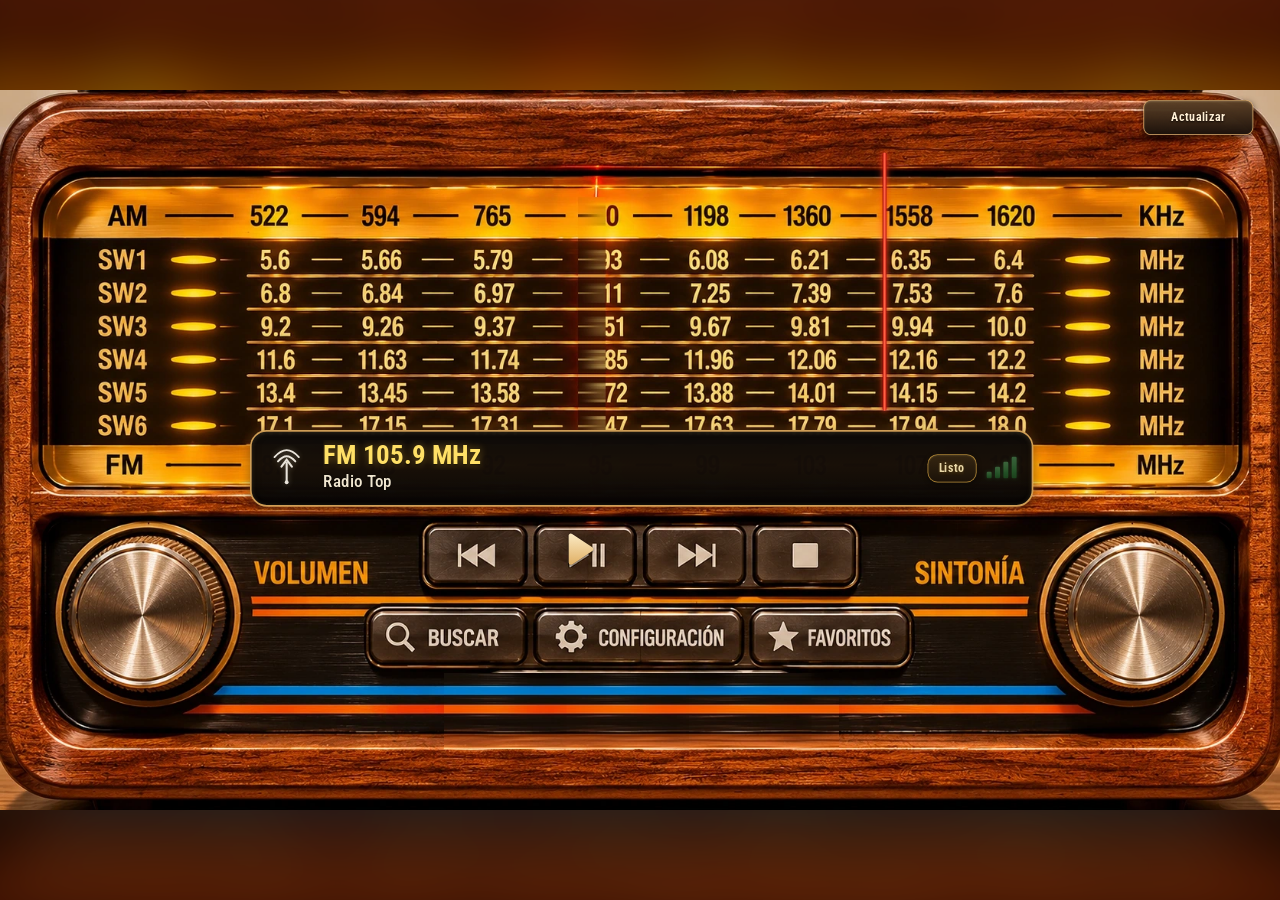
==== index.html @ 22cfc95e "Add files via upload" ====
<!DOCTYPE html>
<html lang="es">
<head>
  <meta charset="UTF-8" />
  <meta name="viewport" content="width=device-width, initial-scale=1, viewport-fit=cover, maximum-scale=1, user-scalable=no" />
  <meta http-equiv="Cache-Control" content="no-cache, no-store, must-revalidate" />
  <meta http-equiv="Pragma" content="no-cache" />
  <meta name="theme-color" content="#0a1628" />
  <meta name="apple-mobile-web-app-capable" content="yes" />
  <meta name="mobile-web-app-capable" content="yes" />
  <meta name="apple-mobile-web-app-status-bar-style" content="black-translucent" />
  <meta name="apple-mobile-web-app-title" content="Radio AR" />
  <meta name="description" content="Radios de Argentina en vivo, con dial y botonera. Sin publicidad." />
  <link rel="manifest" href="manifest.json?v=93" />
  <link rel="apple-touch-icon" sizes="180x180" href="apple-touch-icon.png?v=93" />
  <link rel="icon" type="image/png" sizes="32x32" href="icon-32.png?v=93" />
  <link rel="icon" type="image/png" sizes="192x192" href="icon-192.png?v=93" />
  <link rel="shortcut icon" href="favicon.ico?v=93" />
    <script>
    // PC (pantalla ancha): se usa la versión de escritorio, que es pc.html
    // Para ver la versión celular en una PC: agregar ?vista=movil a la dirección
    (function () {
      var mq = window.matchMedia("(min-width: 900px)");
      function go() {
        if (mq.matches && !/[?&]vista=movil/.test(location.search)) location.replace("pc.html" + location.hash);
      }
      go();
      if (mq.addEventListener) mq.addEventListener("change", go);
    })();
  </script>
  <title>Radio Argentina</title>
  <link rel="stylesheet" href="styles.css?v=30" />
</head>
<body>
  <div class="app" id="app">

    <!-- HEADER -->
    <header class="radio-header">
      <div class="brand">
        <div class="brand-logo-wrap">
          <img class="brand-logo" src="logo.webp?v=93" width="48" height="48" alt="Logo Ariel" decoding="async" />
        </div>
        <span class="brand-text">Radio Argentina</span>
      </div>
      <button class="install-chip" id="shortcutBtn" type="button" title="Instalar / acceso directo"><span class="dl-ico">⬇</span> Instalar</button>
      <div class="live-badge" id="liveBadge">
        <span class="live-dot"></span>
        <span class="live-text">EN VIVO</span>
        <span class="signal-icon">📶</span>
      </div>
    </header>


    <!-- MASCOTA MUSICAL: emoji nativo, sin archivos de imagen ni GIF -->
    <section class="radio-dance-banner" aria-label="Mascota musical de Radio Argentina">
      <div class="radio-dance-stage" aria-hidden="true">
        <span class="radio-dance-emoji emoji-a">🎵</span>
        <span class="radio-dance-emoji emoji-b">💃</span>
        <span class="radio-dance-emoji emoji-c">🎶</span>
        <span class="radio-dance-emoji emoji-d">✨</span>
        <span class="radio-dance-emoji emoji-e">🕺</span>
        <span class="radio-big-smile" role="img" aria-label="Carita sonriente">😄</span>
      </div>
    </section>

    <!-- DIAL DORADO -->
    <section class="dial-section">
      <div class="dial-frame">
        <div class="dial-glass" id="dialGlass">
          <div class="dial-band fm-band">
            <span class="dial-tag">FM<small>MHz</small></span>
            <div class="dial-scale" id="scaleFm">
              <span class="tick" data-f="88">88</span>
              <span class="tick" data-f="92">92</span>
              <span class="tick" data-f="96">96</span>
              <span class="tick" data-f="100">100</span>
              <span class="tick" data-f="104">104</span>
              <span class="tick" data-f="108">108</span>
              <i class="needle" id="needleFm"></i>
            </div>
          </div>
          <div class="dial-band am-band">
            <span class="dial-tag">AM<small>kHz</small></span>
            <div class="dial-scale" id="scaleAm">
              <span class="tick" data-f="530">530</span>
              <span class="tick" data-f="700">700</span>
              <span class="tick" data-f="900">900</span>
              <span class="tick" data-f="1100">1100</span>
              <span class="tick" data-f="1300">1300</span>
              <span class="tick" data-f="1600">1600</span>
              <i class="needle" id="needleAm"></i>
            </div>
          </div>
        </div>
      </div>
    </section>

    <!-- NOW PLAYING + VISUALIZER -->
    <section class="now-playing-section">
      <div class="station-info">
        <h1 class="station-name" id="stationName">Elegí una emisora</h1>
        <div class="station-freq" id="freq">—</div>
      </div>
      <div class="visualizer" id="visualizer">
        <div class="bar"></div><div class="bar"></div><div class="bar"></div><div class="bar"></div>
        <div class="bar"></div><div class="bar"></div><div class="bar"></div><div class="bar"></div>
        <div class="bar"></div><div class="bar"></div><div class="bar"></div><div class="bar"></div>
        <div class="bar"></div><div class="bar"></div><div class="bar"></div><div class="bar"></div>
        <div class="bar"></div><div class="bar"></div><div class="bar"></div><div class="bar"></div>
        <div class="bar"></div><div class="bar"></div><div class="bar"></div><div class="bar"></div>
      </div>
    </section>

    <!-- CONTROLS -->
    <section class="controls-section">
      <button class="ctrl-btn fav-btn" id="btnFav" title="Favorito" aria-label="Marcar favorito" aria-pressed="false">
        <span class="star-icon">★</span>
        <span class="fav-label">Favorita</span>
      </button>

      <div class="transport">
        <button class="ctrl-btn prev-btn" id="btnPrev" title="Anterior" aria-label="Emisora anterior">
          <svg viewBox="0 0 24 24"><path fill="currentColor" d="M6 6h2v12H6zm3.5 6 8.5 6V6z"/></svg>
        </button>
        <button class="ctrl-btn play-btn" id="btnPlay" title="Reproducir / pausar" aria-label="Reproducir">
          <svg class="ico-play" viewBox="0 0 24 24"><path fill="currentColor" d="M8 5.2v13.6a1 1 0 0 0 1.5.86l11-6.8a1 1 0 0 0 0-1.72l-11-6.8A1 1 0 0 0 8 5.2z"/></svg>
          <svg class="ico-pause" viewBox="0 0 24 24"><path fill="currentColor" d="M7 4.5h3.6v15H7zM13.4 4.5H17v15h-3.4z"/></svg>
        </button>
        <button class="ctrl-btn next-btn" id="btnNext" title="Siguiente" aria-label="Emisora siguiente">
          <svg viewBox="0 0 24 24"><path fill="currentColor" d="M16 18h2V6h-2zm-11-6 8.5-6v12z"/></svg>
        </button>
      </div>

      <button class="ctrl-btn eq-btn" id="btnEq" title="Ecualizador" aria-label="Abrir ecualizador">
        <span class="eq-icon">▐▌▐</span>
        <span class="eq-label">Ecualizador</span>
      </button>
    </section>

    <!-- STATUS BAR -->
    <div class="status-bar">
      <div class="conn-status">
        <span class="wifi-icon">📡</span>
        <span id="connText">Desconectado</span>
        <span class="bitrate" id="bitrate">—</span>
      </div>
      <div class="timer-wrap">
        <span class="clock-icon">⏱</span>
        <span id="liveTimer">00:00:00</span>
      </div>
    </div>

    <!-- SEARCH + FILTERS -->
    <div class="search-filters">
      <div class="search-wrap">
        <span class="search-icon">🔍</span>
        <input type="search" id="stationSearch" class="station-search" placeholder="Buscar emisora..." aria-label="Buscar emisora" autocomplete="off" />
      </div>
      <div class="filter-btns">
        <button class="filter-btn active" data-filter="all" id="filterAll">Todas</button>
        <button class="filter-btn" data-filter="fav" id="filterFav">
          <span>★</span> Fav.
        </button>
        <button class="filter-btn" data-filter="chaco" id="filterChaco">
          <span>📍</span> Chaco
        </button>
      </div>
    </div>

    <!-- STATION LIST -->
    <section class="station-list" id="stationList">
      <!-- filled by JS -->
    </section>

    <!-- BOTTOM NAV -->
    <nav class="bottom-nav">
      <button class="nav-btn" data-panel="opciones" id="navOpciones">
        <span class="nav-icon">⚙</span>
        <span class="nav-label">Opciones</span>
      </button>
      <button class="nav-btn" data-panel="temporizador" id="navTemporizador">
        <span class="nav-icon">⏱</span>
        <span class="nav-label">Temporizador</span>
      </button>
      <button class="nav-btn active" data-panel="ecualizador" id="navEq">
        <span class="nav-icon">📊</span>
        <span class="nav-label">Ecualizador</span>
      </button>
      <button class="nav-btn" data-panel="misradios" id="navMisRadios">
        <span class="nav-icon">♥</span>
        <span class="nav-label">Mis Radios</span>
      </button>
      <button class="nav-btn" data-panel="acerca" id="navAcerca" data-update-hide>
        <span class="nav-icon">ℹ</span>
        <span class="nav-label">Acerca de</span>
      </button>
      <!-- Aparece (en rojo) solo cuando hay una versión nueva; ocupa el lugar de "Acerca de" -->
      <button class="nav-btn nav-update" id="navUpdate" type="button" data-panel="actualizacion" data-update-btn data-update-show hidden>
        <span class="nav-icon">↻</span>
        <span class="nav-label" data-update-text>Nueva actualización</span>
      </button>
    </nav>

    <!-- EQUALIZER PANEL (overlay) -->
    <div class="eq-panel" id="eqPanel" hidden>
      <div class="eq-header">
        <h2>Ecualizador</h2>
        <button class="eq-close" id="eqClose" aria-label="Cerrar">✕</button>
      </div>
      <div class="eq-presets">
        <button class="eq-preset active" data-preset="flat">Plano</button>
        <button class="eq-preset" data-preset="bass">Bajos</button>
        <button class="eq-preset" data-preset="treble">Agudos</button>
        <button class="eq-preset" data-preset="voice">Voz</button>
        <button class="eq-preset" data-preset="rock">Rock</button>
      </div>
      <div class="eq-curve-wrap" aria-hidden="true">
        <svg class="eq-curve" id="eqCurve" viewBox="0 0 300 84" preserveAspectRatio="none">
          <line class="eq-zero" x1="0" y1="42" x2="300" y2="42"></line>
          <path class="eq-fill" id="eqCurveFill" d=""></path>
          <path class="eq-line" id="eqCurveLine" d=""></path>
        </svg>
      </div>
      <!-- Volumen de la radio: el parlante silencia / activa el sonido -->
      <div class="eq-mix eq-vol" id="eqVol">
        <button class="mix-ico" id="volMute" type="button" aria-label="Silenciar">
          <svg viewBox="0 0 24 24" aria-hidden="true">
            <path class="ico-on" d="M3 9v6h4l5 5V4L7 9H3zm13.5 3c0-1.77-1.02-3.29-2.5-4.03v8.05c1.48-.73 2.5-2.25 2.5-4.02zM14 3.23v2.06c2.89.86 5 3.54 5 6.71s-2.11 5.85-5 6.71v2.06c4.01-.91 7-4.49 7-8.77s-2.99-7.86-7-8.77z"/>
            <path class="ico-off" d="M16.5 12c0-1.77-1.02-3.29-2.5-4.03v2.21l2.45 2.45c.03-.2.05-.41.05-.63zm2.5 0c0 .94-.2 1.82-.54 2.64l1.51 1.51C20.63 14.91 21 13.5 21 12c0-4.28-2.99-7.86-7-8.77v2.06c2.89.86 5 3.54 5 6.71zM4.27 3L3 4.27 7.73 9H3v6h4l5 5v-6.73l4.25 4.25c-.67.52-1.42.93-2.25 1.18v2.06c1.38-.31 2.63-.95 3.69-1.81L19.73 21 21 19.73l-9-9L4.27 3zM12 4L9.91 6.09 12 8.18V4z"/>
          </svg>
        </button>
        <input type="range" id="volSlider" min="0" max="100" step="1" value="100" aria-label="Volumen de la radio" />
        <output class="mix-val" id="volVal" for="volSlider">100%</output>
      </div>
      <p class="eq-note" id="eqNote" hidden>Esta emisora no permite ecualizar ni mover el estéreo (el volumen sí funciona). Probá con otra, el resto sí funciona.</p>
      <div class="eq-sliders" id="eqSliders">
        <!-- filled by JS: 60, 150, 400, 1000, 2400, 6000, 15000 Hz -->
      </div>
      <!-- Estéreo: balance izquierda / derecha -->
      <div class="eq-mix eq-bal" id="eqBal">
        <span class="mix-side" aria-hidden="true">L</span>
        <div class="bal-wrap">
          <input type="range" id="balSlider" min="-100" max="100" step="1" value="0" aria-label="Estéreo: balance izquierda y derecha" />
        </div>
        <span class="mix-side" aria-hidden="true">R</span>
        <button class="mix-val" id="balVal" type="button" title="Tocá para centrar">Centro</button>
      </div>
      <div class="eq-actions">
        <button class="eq-reset" id="eqReset">Restablecer</button>
      </div>
    </div>

    <!-- OPTIONS / OTHER PANELS (simple overlays) -->
    <div class="side-panel" id="sidePanel" hidden>
      <div class="side-header">
        <h2 id="sideTitle">Opciones</h2>
        <button class="side-close" id="sideClose" aria-label="Cerrar">✕</button>
      </div>
      <div class="side-body" id="sideBody"></div>
    </div>

  </div>

  <audio id="player" preload="none" crossorigin="anonymous"></audio>
  <script src="stations.js?v=1"></script>
  <script src="logos.js?v=1"></script>
  <script src="app.js?v=29"></script>
  <script src="update.js?v=1"></script>

  <dialog class="sheet" id="shortcutDialog" aria-labelledby="shortcutTitle">
    <div class="sheet-head">
      <div>
        <h2 id="shortcutTitle">Acceso directo / Instalar</h2>
        <p>Abrí Radio Argentina con un toque, sin buscar la página.</p>
      </div>
      <button class="sheet-close" id="shortcutClose" type="button" aria-label="Cerrar">✕</button>
    </div>
    <div class="sheet-body">
      <div class="sheet-note" id="shortcutNote" hidden></div>
      <section class="way" id="wayPc">
        <h3>En la PC <span class="tag" hidden>Tu equipo</span></h3>
        <p>Descargá el acceso directo y arrastralo al escritorio. Se guarda en la carpeta Descargas.</p>
        <button class="btn-main" id="dlShortcut" type="button">Descargar acceso directo</button>
        <button class="btn-soft" id="installPc" type="button" hidden>Instalar como app, con ícono propio</button>
        <p class="alt-links">Otro sistema: <button type="button" data-os="windows">Windows</button><button type="button" data-os="mac">Mac</button><button type="button" data-os="linux">Linux</button></p>
      </section>
      <section class="way" id="wayPhone">
        <h3>En el celular <span class="tag" hidden>Tu equipo</span></h3>
        <button class="btn-main" id="installPhone" type="button" hidden>Instalar en este celular</button>
        <ul>
          <li data-for="android"><b>Android (Chrome):</b> tocá el menú ⋮ y elegí «Instalar app» o «Agregar a la pantalla principal».</li>
          <li data-for="ios"><b>iPhone (Safari):</b> tocá Compartir y elegí «Agregar a inicio».</li>
        </ul>
      </section>
    </div>
    <p class="sheet-msg" id="shortcutMsg" role="status" aria-live="polite"></p>
  </dialog>

</body>
</html>
---- styles.css ----
/* ==========================================================
   Radio Argentina — Réplica visual de la imagen de referencia
   Colores, tipografía, dial dorado, tags de estaciones, glow
   ========================================================== */

/* Tipografías locales (sin Google Fonts: carga más rápida en móvil y offline) */
@font-face { font-family: "RA Exo"; font-style: italic; font-weight: 700; font-display: swap; src: url("fonts/exo-2-latin-700-italic.woff2") format("woff2"); }
@font-face { font-family: "RA Exo"; font-style: italic; font-weight: 800; font-display: swap; src: url("fonts/exo-2-latin-800-italic.woff2") format("woff2"); }
@font-face { font-family: "RA Sans"; font-style: normal; font-weight: 400; font-display: swap; src: url("fonts/open-sans-latin-400-normal.woff2") format("woff2"); }
@font-face { font-family: "RA Sans"; font-style: normal; font-weight: 600; font-display: swap; src: url("fonts/open-sans-latin-600-normal.woff2") format("woff2"); }
@font-face { font-family: "RA Sans"; font-style: normal; font-weight: 700; font-display: swap; src: url("fonts/open-sans-latin-700-normal.woff2") format("woff2"); }
@font-face { font-family: "RA Sans"; font-style: normal; font-weight: 800; font-display: swap; src: url("fonts/open-sans-latin-800-normal.woff2") format("woff2"); }

:root {
  --bg-deep: #020b18;
  --bg: #071525;
  --bg-card: #0a1c33;
  --bg-elevated: #0d2440;
  --line: #1a3a5c;
  --gold: #e8b84a;
  --gold-hi: #ffd76a;
  --gold-dark: #b8862d;
  --gold-metal: linear-gradient(145deg, #f0d080 0%, #c9a04a 35%, #8a6a2a 70%, #d4b86a 100%);
  --blue: #1e90ff;
  --blue-hi: #4db8ff;
  --cyan: #00e5ff;
  --cyan-soft: #00c4e0;
  --text: #f0f7ff;
  --muted: #7a9bb8;
  --green: #2ee59d;
  --orange: #ff8c1a;
  --orange-hi: #ffb040;
  --red: #ff3b5c;
  --font-title: "RA Exo", "Exo 2", system-ui, sans-serif;
  --font: "RA Sans", system-ui, -apple-system, "Segoe UI", Roboto, sans-serif;
  --mono: ui-monospace, "Cascadia Code", "Roboto Mono", monospace;
  --safe-top: env(safe-area-inset-top, 0px);
  --safe-bottom: env(safe-area-inset-bottom, 0px);
  --safe-left: env(safe-area-inset-left, 0px);
  --safe-right: env(safe-area-inset-right, 0px);
}

*, *::before, *::after { box-sizing: border-box; margin: 0; padding: 0; }
[hidden] { display: none !important; }

html, body {
  height: 100%;
  height: 100dvh;
  overflow: hidden;
  background: var(--bg-deep);
  color: var(--text);
  font-family: var(--font);
  -webkit-tap-highlight-color: transparent;
  -webkit-text-size-adjust: 100%;
  text-size-adjust: 100%;
  user-select: none;
  -webkit-user-select: none;
}

body {
  display: flex;
  justify-content: center;
  align-items: stretch;
  overscroll-behavior: none;
}

.app {
  width: 100%;
  max-width: 430px;
  height: 100%;
  max-height: 100dvh;
  display: flex;
  flex-direction: column;
  background:
    radial-gradient(ellipse 120% 80% at 50% -10%, rgba(30,100,200,0.25) 0%, transparent 55%),
    linear-gradient(180deg, #0a1a32 0%, #061222 45%, #030d1a 100%);
  position: relative;
  overflow: hidden;
  border-left: 1px solid rgba(232,184,74,0.18);
  border-right: 1px solid rgba(232,184,74,0.18);
  box-shadow: 0 0 80px rgba(0,0,0,0.7);
  padding-left: var(--safe-left);
  padding-right: var(--safe-right);
}

/* ========== HEADER ========== */
.radio-header {
  display: flex;
  align-items: center;
  justify-content: space-between;
  padding: 12px 14px 8px;
  flex-shrink: 0;
  background: linear-gradient(180deg, rgba(8,30,60,0.95) 0%, transparent 100%);
  position: relative;
}

.radio-header::after {
  content: "";
  position: absolute;
  left: 10%;
  right: 10%;
  bottom: 0;
  height: 1px;
  background: linear-gradient(90deg, transparent, rgba(0,180,255,0.5), transparent);
}

.brand {
  display: flex;
  align-items: center;
  gap: 10px;
}

.brand-logo-wrap {
  width: 48px;
  height: 48px;
  border-radius: 50%;
  background: radial-gradient(circle at 30% 25%, #ffe08a, #c9a04a 55%, #6a4a18 100%);
  display: grid;
  place-items: center;
  box-shadow:
    0 0 0 2px #e8b84a,
    0 0 14px rgba(232,184,74,0.55),
    inset 0 2px 6px rgba(255,255,255,0.35);
  overflow: hidden;
  flex-shrink: 0;
}

.brand-logo {
  width: 42px;
  height: 42px;
  object-fit: cover;
  border-radius: 50%;
}

.brand-text {
  font-family: var(--font-title);
  font-size: 1.42rem;
  font-weight: 700;
  letter-spacing: 0.4px;
  color: #fff;
  text-shadow:
    0 0 12px rgba(100,180,255,0.5),
    0 1px 2px rgba(0,0,0,0.6);
}

.live-badge {
  display: flex;
  align-items: center;
  gap: 6px;
  background: rgba(0,20,40,0.7);
  border: 1px solid rgba(46,229,157,0.45);
  border-radius: 20px;
  padding: 5px 11px 5px 9px;
  font-size: 0.7rem;
  font-weight: 700;
  letter-spacing: 0.7px;
  color: var(--green);
  box-shadow: 0 0 12px rgba(46,229,157,0.2);
}

.live-dot {
  width: 8px;
  height: 8px;
  border-radius: 50%;
  background: var(--green);
  box-shadow: 0 0 8px var(--green);
  animation: pulse 1.5s ease-in-out infinite;
}

@keyframes pulse {
  0%, 100% { opacity: 1; transform: scale(1); }
  50% { opacity: 0.55; transform: scale(0.82); }
}

.signal-icon { font-size: 0.8rem; opacity: 0.85; }

/* ========== DIAL DORADO ========== */
.dial-section {
  padding: 6px 12px 6px;
  flex-shrink: 0;
}

.dial-frame {
  background: var(--gold-metal);
  border-radius: 16px;
  padding: 3px;
  box-shadow:
    0 6px 20px rgba(0,0,0,0.55),
    inset 0 1px 0 rgba(255,255,255,0.45),
    inset 0 -2px 4px rgba(0,0,0,0.35);
  position: relative;
}

.dial-frame::before {
  content: "";
  position: absolute;
  inset: 0;
  border-radius: 16px;
  border: 1px solid rgba(255,255,255,0.25);
  pointer-events: none;
}

.dial-glass {
  background: linear-gradient(180deg, #f8ecc0 0%, #e8d090 40%, #d4b86a 100%);
  border-radius: 13px;
  padding: 9px 12px 7px;
  position: relative;
  overflow: hidden;
  box-shadow: inset 0 2px 8px rgba(0,0,0,0.12);
}

.dial-band {
  display: flex;
  align-items: center;
  gap: 6px;
  margin-bottom: 5px;
  position: relative;
}

.dial-band:last-child { margin-bottom: 0; }

.dial-tag {
  font-family: var(--font-title);
  font-size: 0.62rem;
  font-weight: 700;
  color: #3a2a08;
  width: 30px;
  text-align: center;
  line-height: 1.15;
  text-shadow: 0 1px 0 rgba(255,255,255,0.3);
}

.dial-tag small {
  display: block;
  font-size: 0.48rem;
  font-weight: 600;
  opacity: 0.8;
}

.dial-scale {
  flex: 1;
  height: 24px;
  position: relative;
  background: linear-gradient(180deg, rgba(0,0,0,0.06) 0%, transparent 60%);
  border-radius: 4px;
}

.dial-scale::before {
  content: "";
  position: absolute;
  left: 2%;
  right: 2%;
  top: 4px;
  height: 8px;
  background-image:
    repeating-linear-gradient(90deg,
      #3a2a08 0px, #3a2a08 1px,
      transparent 1px, transparent 4.5%);
  opacity: 0.55;
}

.dial-scale .tick {
  position: absolute;
  bottom: 1px;
  font-size: 0.58rem;
  font-weight: 700;
  color: #3a2a08;
  transform: translateX(-50%);
  text-shadow: 0 1px 0 rgba(255,255,255,0.25);
}

.fm-band .tick:nth-child(1) { left: 4%; }
.fm-band .tick:nth-child(2) { left: 22%; }
.fm-band .tick:nth-child(3) { left: 40%; }
.fm-band .tick:nth-child(4) { left: 58%; }
.fm-band .tick:nth-child(5) { left: 76%; }
.fm-band .tick:nth-child(6) { left: 94%; }

.am-band .tick:nth-child(1) { left: 4%; }
.am-band .tick:nth-child(2) { left: 22%; }
.am-band .tick:nth-child(3) { left: 40%; }
.am-band .tick:nth-child(4) { left: 58%; }
.am-band .tick:nth-child(5) { left: 76%; }
.am-band .tick:nth-child(6) { left: 94%; }

.needle {
  position: absolute;
  top: 0;
  bottom: 0;
  width: 2.5px;
  background: linear-gradient(180deg, #ff3030, #b00000);
  border-radius: 1px;
  box-shadow: 0 0 8px rgba(255,40,40,0.85);
  transform: translateX(-50%);
  z-index: 3;
  transition: left 0.5s cubic-bezier(0.22, 0.9, 0.3, 1);
  left: 58%;
}

.needle::after {
  content: "";
  position: absolute;
  top: -4px;
  left: 50%;
  transform: translateX(-50%);
  width: 10px;
  height: 10px;
  border-radius: 50%;
  background: radial-gradient(circle at 35% 35%, #ff6666, #e00000);
  box-shadow: 0 0 10px #ff2020, 0 0 4px #ff0000;
}

/* ========== NOW PLAYING ========== */
.now-playing-section {
  padding: 6px 14px 4px;
  text-align: center;
  flex-shrink: 0;
  position: relative;
}

.station-info {
  margin-bottom: 2px;
}

.station-name {
  font-family: var(--font-title);
  font-size: 1.28rem;
  font-weight: 700;
  color: #fff;
  letter-spacing: 0.3px;
  line-height: 1.2;
  text-shadow: 0 0 16px rgba(0,180,255,0.35);
}

.station-freq {
  font-family: var(--font-title);
  font-size: 1.15rem;
  font-weight: 600;
  color: var(--cyan);
  margin-top: 1px;
  letter-spacing: 0.6px;
  text-shadow: 0 0 12px rgba(0,229,255,0.4);
}

.visualizer {
  display: flex;
  align-items: flex-end;
  justify-content: center;
  gap: 2.5px;
  height: 52px;
  margin: 4px auto 0;
  max-width: 300px;
  mask-image: linear-gradient(90deg, transparent 0%, #000 8%, #000 92%, transparent 100%);
}

.visualizer .bar {
  width: 4px;
  height: 6px;
  background: linear-gradient(180deg, #00f0ff 0%, #0088ff 70%, #0055cc 100%);
  border-radius: 2px;
  transition: height 0.07s ease;
  box-shadow: 0 0 6px rgba(0,220,255,0.45);
}

.visualizer.playing .bar {
  animation: barDance 0.55s ease-in-out infinite alternate;
}

.visualizer .bar:nth-child(odd)  { animation-delay: 0.04s; }
.visualizer .bar:nth-child(even) { animation-delay: 0.12s; }
.visualizer .bar:nth-child(3n)  { animation-delay: 0.07s; }
.visualizer .bar:nth-child(4n)  { animation-delay: 0.18s; }
.visualizer .bar:nth-child(5n)  { animation-delay: 0.09s; }
.visualizer .bar:nth-child(7n)  { animation-delay: 0.15s; }

@keyframes barDance {
  0%   { height: 5px; opacity: 0.7; }
  100% { height: 46px; opacity: 1; }
}

/* ========== CONTROLS ========== */
.controls-section {
  display: flex;
  align-items: center;
  justify-content: space-between;
  padding: 4px 12px 6px;
  flex-shrink: 0;
  gap: 6px;
}

.ctrl-btn {
  background: transparent;
  border: none;
  color: var(--text);
  cursor: pointer;
  display: flex;
  flex-direction: column;
  align-items: center;
  gap: 3px;
  padding: 4px;
  border-radius: 14px;
  transition: transform 0.12s;
}

.ctrl-btn:active { transform: scale(0.93); }

.fav-btn {
  width: 58px;
  background: rgba(0,0,0,0.35);
  border: 1px solid rgba(255,255,255,0.08);
  border-radius: 14px;
  padding: 8px 4px 6px;
}

.fav-btn .star-icon {
  font-size: 1.55rem;
  color: #5a6a7a;
  line-height: 1;
  transition: color 0.2s, text-shadow 0.2s, filter 0.2s;
}

.fav-btn[aria-pressed="true"] .star-icon {
  color: #ffd700;
  text-shadow: 0 0 12px rgba(255,215,0,0.8);
  filter: drop-shadow(0 0 4px #ffd700);
}

.fav-label, .eq-label {
  font-size: 0.6rem;
  color: var(--muted);
  font-weight: 600;
  letter-spacing: 0.2px;
}

.eq-btn {
  width: 64px;
  background: rgba(0,40,80,0.5);
  border: 1px solid rgba(0,200,255,0.35);
  border-radius: 14px;
  padding: 8px 4px 6px;
  box-shadow: 0 0 12px rgba(0,180,255,0.15);
}

.eq-btn .eq-icon {
  font-size: 1.15rem;
  letter-spacing: -1.5px;
  color: var(--cyan);
  line-height: 1;
  text-shadow: 0 0 8px rgba(0,229,255,0.5);
}

.transport {
  display: flex;
  align-items: center;
  gap: 12px;
}

.prev-btn, .next-btn {
  width: 46px;
  height: 46px;
  border-radius: 50%;
  background: radial-gradient(circle at 35% 30%, #2a3a4a, #0a1520);
  border: 2px solid rgba(232,184,74,0.45);
  display: grid;
  place-items: center;
  color: #fff;
  box-shadow: 0 3px 10px rgba(0,0,0,0.4), inset 0 1px 0 rgba(255,255,255,0.1);
}

.prev-btn svg, .next-btn svg {
  width: 20px;
  height: 20px;
}

.play-btn {
  width: 68px;
  height: 68px;
  border-radius: 50%;
  background: linear-gradient(145deg, #ffc050 0%, #ff8c1a 45%, #e07010 100%);
  border: 3px solid rgba(255,220,150,0.5);
  box-shadow:
    0 0 24px rgba(255,140,30,0.55),
    0 4px 12px rgba(0,0,0,0.4),
    inset 0 2px 6px rgba(255,255,255,0.4),
    inset 0 -2px 4px rgba(0,0,0,0.2);
  display: grid;
  place-items: center;
  color: #fff;
}

.play-btn svg {
  width: 28px;
  height: 28px;
  filter: drop-shadow(0 1px 2px rgba(0,0,0,0.3));
}

.play-btn .ico-pause { display: none; }
.play-btn.playing .ico-play { display: none; }
.play-btn.playing .ico-pause { display: block; }

/* ========== STATUS BAR ========== */
.status-bar {
  display: flex;
  align-items: center;
  justify-content: space-between;
  padding: 2px 16px 8px;
  font-size: 0.72rem;
  color: var(--muted);
  flex-shrink: 0;
}

.conn-status {
  display: flex;
  align-items: center;
  gap: 5px;
}

.conn-status .wifi-icon {
  font-size: 0.95rem;
  color: var(--cyan);
  filter: drop-shadow(0 0 4px rgba(0,229,255,0.5));
}

.bitrate {
  color: var(--green);
  font-weight: 600;
}

.timer-wrap {
  display: flex;
  align-items: center;
  gap: 4px;
  font-variant-numeric: tabular-nums;
  font-family: var(--mono);
  font-size: 0.78rem;
  color: var(--text);
}

/* ========== SEARCH + FILTERS ========== */
.search-filters {
  padding: 0 12px 8px;
  flex-shrink: 0;
  display: flex;
  flex-direction: column;
  gap: 8px;
}

.search-wrap {
  display: flex;
  align-items: center;
  background: rgba(0,15,35,0.7);
  border: 1px solid rgba(255,255,255,0.1);
  border-radius: 22px;
  padding: 0 14px;
  height: 38px;
  box-shadow: inset 0 1px 3px rgba(0,0,0,0.3);
}

.search-icon {
  font-size: 0.9rem;
  opacity: 0.55;
  margin-right: 8px;
}

.station-search {
  flex: 1;
  background: transparent;
  border: none;
  outline: none;
  color: var(--text);
  font-size: 0.9rem;
  height: 100%;
}

.station-search::placeholder { color: var(--muted); }

.filter-btns {
  display: flex;
  gap: 8px;
}

.filter-btn {
  flex: 1;
  height: 34px;
  border-radius: 18px;
  border: 1px solid rgba(255,255,255,0.1);
  background: rgba(0,20,45,0.6);
  color: var(--muted);
  font-size: 0.8rem;
  font-weight: 600;
  cursor: pointer;
  display: flex;
  align-items: center;
  justify-content: center;
  gap: 4px;
  transition: all 0.2s;
}

.filter-btn.active {
  background: linear-gradient(135deg, #1e90ff, #0a6ad4);
  border-color: transparent;
  color: #fff;
  box-shadow: 0 4px 14px rgba(30,144,255,0.4);
}

/* ========== STATION LIST ========== */
.station-list {
  flex: 1;
  overflow-y: auto;
  overflow-x: hidden;
  padding: 0 10px 72px;
  -webkit-overflow-scrolling: touch;
  scrollbar-width: thin;
  scrollbar-color: var(--line) transparent;
}

.station-list::-webkit-scrollbar { width: 3px; }
.station-list::-webkit-scrollbar-thumb { background: var(--line); border-radius: 3px; }

.station-item {
  display: flex;
  align-items: center;
  gap: 11px;
  padding: 9px 11px;
  margin-bottom: 5px;
  background: rgba(8,25,48,0.65);
  border: 1px solid rgba(255,255,255,0.06);
  border-radius: 13px;
  cursor: pointer;
  transition: background 0.2s, border-color 0.2s, box-shadow 0.2s, transform 0.12s;
}

.station-item:active { transform: scale(0.985); }

.station-item.active {
  background: linear-gradient(90deg, rgba(0,120,220,0.25), rgba(0,80,160,0.12));
  border-color: rgba(0,200,255,0.55);
  box-shadow:
    0 0 18px rgba(0,180,255,0.2),
    inset 0 0 20px rgba(0,150,255,0.08);
}

.station-logo {
  width: 44px;
  height: 44px;
  border-radius: 10px;
  display: grid;
  place-items: center;
  font-size: 0.62rem;
  font-weight: 800;
  color: #fff;
  flex-shrink: 0;
  overflow: hidden;
  border: 1px solid rgba(255,255,255,0.12);
  text-align: center;
  line-height: 1.15;
  letter-spacing: -0.3px;
  box-shadow: 0 2px 6px rgba(0,0,0,0.3);
}

.station-logo.logo-radiotop {
  background: linear-gradient(135deg, #e02020, #a01010);
  font-size: 0.58rem;
}
.station-logo.logo-radiotop span { display: block; font-size: 0.7rem; font-weight: 900; }

.station-logo.logo-pobre {
  background: linear-gradient(135deg, #1a5cff, #0a30a0);
  font-size: 0.55rem;
}

.station-logo.logo-mananero {
  background: linear-gradient(135deg, #0a2a50, #061828);
  color: var(--cyan);
}

.station-logo.logo-libertad {
  background: linear-gradient(135deg, #f0f0f0, #d0d0d0);
  color: #1a1a1a;
  font-size: 0.55rem;
}

.station-logo.logo-vip {
  background: linear-gradient(135deg, #1a40c0, #0a2080);
}

.station-logo.logo-default {
  background: linear-gradient(135deg, #1a3a5c, #0c1f38);
  color: var(--cyan);
}

.station-meta {
  flex: 1;
  min-width: 0;
}

.station-meta .s-name {
  font-size: 0.94rem;
  font-weight: 650;
  color: #fff;
  white-space: nowrap;
  overflow: hidden;
  text-overflow: ellipsis;
}

.station-meta .s-loc {
  font-size: 0.7rem;
  color: var(--muted);
  margin-top: 1px;
}

.station-freq-right {
  font-size: 0.84rem;
  font-weight: 600;
  color: var(--cyan);
  white-space: nowrap;
  margin-right: 4px;
  text-shadow: 0 0 8px rgba(0,229,255,0.25);
}

.station-play {
  width: 36px;
  height: 36px;
  border-radius: 50%;
  background: rgba(255,255,255,0.06);
  border: 1px solid rgba(255,255,255,0.12);
  display: grid;
  place-items: center;
  color: #fff;
  flex-shrink: 0;
  font-size: 0.85rem;
  transition: all 0.2s;
}

.station-item.active .station-play {
  background: linear-gradient(145deg, #4db8ff, #1e90ff);
  border-color: transparent;
  box-shadow: 0 0 14px rgba(30,144,255,0.55);
  color: #fff;
}

/* ========== BOTTOM NAV ========== */
.bottom-nav {
  position: absolute;
  bottom: 0;
  left: 0;
  right: 0;
  height: 64px;
  background: linear-gradient(180deg, rgba(4,16,32,0.92) 0%, #030d1a 50%);
  border-top: 1px solid rgba(232,184,74,0.28);
  display: flex;
  align-items: center;
  justify-content: space-around;
  padding: 0 2px;
  padding-bottom: env(safe-area-inset-bottom, 0);
  z-index: 20;
  backdrop-filter: blur(14px);
  box-shadow: 0 -4px 20px rgba(0,0,0,0.4);
}

.bottom-nav::before {
  content: "";
  position: absolute;
  left: 8px;
  right: 8px;
  top: 0;
  height: 1px;
  background: linear-gradient(90deg, transparent, rgba(232,184,74,0.6), transparent);
}

.nav-btn {
  flex: 1;
  background: transparent;
  border: none;
  color: var(--muted);
  display: flex;
  flex-direction: column;
  align-items: center;
  gap: 3px;
  padding: 7px 2px;
  cursor: pointer;
  font-size: 0.6rem;
  font-weight: 600;
  letter-spacing: 0.2px;
  transition: color 0.2s;
}

.nav-btn .nav-icon {
  font-size: 1.28rem;
  line-height: 1;
  transition: filter 0.2s, text-shadow 0.2s;
}

.nav-btn.active {
  color: var(--cyan);
}

.nav-btn.active .nav-icon {
  text-shadow: 0 0 12px rgba(0,229,255,0.7);
  filter: drop-shadow(0 0 4px rgba(0,229,255,0.5));
}

/* ========== EQUALIZER PANEL ========== */
.eq-panel {
  position: absolute;
  inset: 0;
  background: rgba(3,12,28,0.94);
  backdrop-filter: blur(18px);
  z-index: 50;
  display: flex;
  flex-direction: column;
  padding: 18px 16px;
  animation: slideUp 0.28s ease-out;
}

@keyframes slideUp {
  from { transform: translateY(25%); opacity: 0; }
  to   { transform: translateY(0); opacity: 1; }
}

.eq-header {
  display: flex;
  align-items: center;
  justify-content: space-between;
  margin-bottom: 18px;
}

.eq-header h2 {
  font-family: var(--font-title);
  font-size: 1.35rem;
  font-weight: 700;
  color: #fff;
}

.eq-close {
  width: 38px;
  height: 38px;
  border-radius: 50%;
  background: rgba(255,255,255,0.08);
  border: 1px solid rgba(255,255,255,0.1);
  color: #fff;
  font-size: 1.15rem;
  cursor: pointer;
}

.eq-presets {
  display: flex;
  gap: 8px;
  flex-wrap: wrap;
  margin-bottom: 22px;
}

.eq-preset {
  padding: 7px 15px;
  border-radius: 18px;
  border: 1px solid rgba(255,255,255,0.12);
  background: rgba(255,255,255,0.05);
  color: var(--muted);
  font-size: 0.8rem;
  font-weight: 600;
  cursor: pointer;
  transition: all 0.2s;
}

.eq-preset.active {
  background: linear-gradient(135deg, #1e90ff, #0a6ad4);
  border-color: transparent;
  color: #fff;
  box-shadow: 0 4px 12px rgba(30,144,255,0.35);
}

.eq-sliders {
  flex: 1;
  display: flex;
  justify-content: space-around;
  align-items: flex-end;
  gap: 2px;
  padding: 8px 0 16px;
  overflow-x: auto;
}

.eq-band {
  display: flex;
  flex-direction: column;
  align-items: center;
  gap: 8px;
  min-width: 38px;
}

.eq-band label {
  font-size: 0.65rem;
  color: var(--muted);
  font-weight: 600;
}

.eq-band input[type="range"] {
  writing-mode: vertical-lr;
  direction: rtl;
  width: 30px;
  height: 150px;
  appearance: none;
  background: transparent;
  cursor: pointer;
}

.eq-band input[type="range"]::-webkit-slider-runnable-track {
  width: 7px;
  background: linear-gradient(180deg, var(--cyan), var(--blue));
  border-radius: 4px;
  box-shadow: 0 0 8px rgba(0,200,255,0.3);
}

.eq-band input[type="range"]::-webkit-slider-thumb {
  appearance: none;
  width: 20px;
  height: 20px;
  border-radius: 50%;
  background: #fff;
  box-shadow: 0 0 10px rgba(0,229,255,0.7);
  margin-left: -6.5px;
  border: 2px solid var(--cyan);
}

.eq-band .gain-val {
  font-size: 0.72rem;
  color: var(--cyan);
  font-variant-numeric: tabular-nums;
  min-height: 1.1em;
  font-weight: 600;
}

.eq-actions {
  display: flex;
  justify-content: center;
  padding-top: 10px;
}

.eq-reset {
  padding: 11px 30px;
  border-radius: 24px;
  border: 1px solid rgba(255,255,255,0.15);
  background: rgba(255,255,255,0.06);
  color: var(--text);
  font-weight: 600;
  font-size: 0.9rem;
  cursor: pointer;
}

/* ========== SIDE PANEL ========== */
.side-panel {
  position: absolute;
  inset: 0;
  background: rgba(3,12,28,0.95);
  backdrop-filter: blur(18px);
  z-index: 40;
  display: flex;
  flex-direction: column;
  padding: 18px 16px;
  animation: slideUp 0.25s ease-out;
}

.side-header {
  display: flex;
  align-items: center;
  justify-content: space-between;
  margin-bottom: 18px;
}

.side-header h2 {
  font-family: var(--font-title);
  font-size: 1.3rem;
  font-weight: 700;
}

.side-close {
  width: 38px;
  height: 38px;
  border-radius: 50%;
  background: rgba(255,255,255,0.08);
  border: 1px solid rgba(255,255,255,0.1);
  color: #fff;
  font-size: 1.15rem;
  cursor: pointer;
}

.side-body {
  flex: 1;
  overflow-y: auto;
  color: var(--muted);
  font-size: 0.95rem;
  line-height: 1.55;
}

.side-body h3 {
  color: #fff;
  margin: 18px 0 8px;
  font-size: 1.02rem;
  font-family: var(--font-title);
}

.side-body p { margin-bottom: 10px; }

.side-body .timer-options {
  display: flex;
  flex-wrap: wrap;
  gap: 8px;
  margin-top: 14px;
}

.side-body .timer-btn {
  padding: 11px 18px;
  border-radius: 14px;
  border: 1px solid rgba(255,255,255,0.12);
  background: rgba(255,255,255,0.05);
  color: var(--text);
  font-weight: 600;
  cursor: pointer;
}

.side-body .timer-btn.active {
  background: var(--blue);
  border-color: transparent;
}

.empty-msg {
  text-align: center;
  color: var(--muted);
  padding: 40px 20px;
  font-size: 0.95rem;
}

@supports (padding: max(0px)) {
  .radio-header {
    padding-top: max(12px, env(safe-area-inset-top));
  }
  .bottom-nav {
    padding-bottom: max(8px, env(safe-area-inset-bottom));
  }
}

@media (min-width: 500px) {
  .app {
    max-width: 430px;
    margin: 0 auto;
  }
}

/* ========== INSTALL CHIP (header) ========== */
.install-chip {
  background: rgba(0,40,90,0.7);
  border: 1px solid rgba(0,200,255,0.4);
  color: var(--cyan);
  font-size: 0.68rem;
  font-weight: 700;
  padding: 5px 10px;
  border-radius: 16px;
  cursor: pointer;
  letter-spacing: 0.3px;
  margin-right: 6px;
  transition: background 0.2s, box-shadow 0.2s;
}
.install-chip:hover {
  background: rgba(0,80,160,0.5);
  box-shadow: 0 0 12px rgba(0,180,255,0.3);
}
.install-chip[hidden] { display: none !important; }

/* ========== SHORTCUT / INSTALL DIALOG ========== */
.sheet {
  border: none;
  border-radius: 18px;
  background: linear-gradient(180deg, #0c1f3a 0%, #071525 100%);
  color: var(--text);
  width: min(420px, 94vw);
  max-height: 90vh;
  padding: 0;
  box-shadow: 0 20px 60px rgba(0,0,0,0.6);
  border: 1px solid rgba(232,184,74,0.25);
}
.sheet::backdrop {
  background: rgba(0,8,20,0.75);
  backdrop-filter: blur(6px);
}
.sheet-head {
  display: flex;
  align-items: flex-start;
  justify-content: space-between;
  padding: 18px 18px 10px;
  border-bottom: 1px solid rgba(255,255,255,0.08);
}
.sheet-head h2 {
  font-family: var(--font-title);
  font-size: 1.2rem;
  margin-bottom: 4px;
}
.sheet-head p {
  font-size: 0.85rem;
  color: var(--muted);
}
.sheet-close {
  width: 34px;
  height: 34px;
  border-radius: 50%;
  background: rgba(255,255,255,0.08);
  border: none;
  color: #fff;
  font-size: 1rem;
  cursor: pointer;
  flex-shrink: 0;
}
.sheet-body {
  padding: 14px 18px 10px;
  overflow-y: auto;
  max-height: 55vh;
}
.sheet-body .way {
  margin-bottom: 18px;
}
.sheet-body .way h3 {
  font-family: var(--font-title);
  font-size: 1rem;
  color: #fff;
  margin-bottom: 8px;
}
.sheet-body .way h3 .tag {
  font-size: 0.7rem;
  background: var(--blue);
  color: #fff;
  padding: 2px 8px;
  border-radius: 10px;
  margin-left: 6px;
  font-weight: 600;
}
.sheet-body .way p {
  font-size: 0.88rem;
  color: var(--muted);
  margin-bottom: 10px;
  line-height: 1.45;
}
.sheet-body .way ul {
  list-style: none;
  font-size: 0.85rem;
  color: var(--muted);
  line-height: 1.5;
}
.sheet-body .way ul li {
  margin-bottom: 8px;
  padding-left: 0;
}
.sheet-body .way ul b { color: #fff; }
.btn-main {
  display: block;
  width: 100%;
  padding: 12px;
  border-radius: 14px;
  border: none;
  background: linear-gradient(135deg, #1e90ff, #0a6ad4);
  color: #fff;
  font-weight: 700;
  font-size: 0.95rem;
  cursor: pointer;
  margin-bottom: 8px;
  box-shadow: 0 4px 14px rgba(30,144,255,0.35);
}
.btn-soft {
  display: block;
  width: 100%;
  padding: 11px;
  border-radius: 14px;
  border: 1px solid rgba(255,255,255,0.15);
  background: rgba(255,255,255,0.06);
  color: var(--text);
  font-weight: 600;
  font-size: 0.9rem;
  cursor: pointer;
  margin-bottom: 8px;
}
.alt-links {
  font-size: 0.8rem;
  color: var(--muted);
  margin-top: 6px;
}
.alt-links button {
  background: none;
  border: none;
  color: var(--cyan);
  font-weight: 600;
  cursor: pointer;
  margin: 0 4px;
  text-decoration: underline;
}
.sheet-note {
  background: rgba(255,180,40,0.12);
  border: 1px solid rgba(255,180,40,0.3);
  color: #ffd080;
  padding: 10px 12px;
  border-radius: 10px;
  font-size: 0.82rem;
  margin-bottom: 12px;
  line-height: 1.4;
}
.sheet-msg {
  padding: 8px 18px 16px;
  font-size: 0.85rem;
  color: var(--green);
  min-height: 1.4em;
}

/* ========== DESKTOP / PC LAYOUT ========== */
@media (min-width: 900px) {
  body {
    background: radial-gradient(ellipse at 50% 20%, #0a2040 0%, #020b18 70%);
    align-items: center;
    justify-content: center;
    padding: 20px;
  }
  .app {
    max-width: 420px;
    height: min(900px, 96vh);
    border-radius: 20px;
    border: 1px solid rgba(232,184,74,0.25);
    box-shadow:
      0 0 0 1px rgba(255,255,255,0.04),
      0 30px 80px rgba(0,0,0,0.6),
      0 0 60px rgba(0,100,200,0.12);
    overflow: hidden;
  }
  .install-chip {
    font-size: 0.72rem;
    padding: 6px 12px;
  }
}

/* Slightly wider on medium tablets */
@media (min-width: 600px) and (max-width: 899px) {
  .app {
    max-width: 460px;
  }
}

/* ==========================================================================
   VERSIÓN CELULAR  (pantallas de hasta 899 px)
   La versión de PC (900 px en adelante) no se toca: todo lo de acá abajo
   vive dentro de este bloque.
   ========================================================================== */

/* En PC los textos "móviles" no se ven (y en el celular al revés) */
.v-mob { display: none; }
.list-sep { display: none; }
.eq-curve-wrap, .eq-note { display: none; }

@media (max-width: 899px) {
  .v-pc { display: none; }
  .v-mob { display: inline; }

  :root {
    --m-font: "RA Sans", "Open Sans", system-ui, -apple-system, "Segoe UI", Roboto, sans-serif;
    --m-title: "RA Exo", "Exo 2", system-ui, sans-serif;
    --nav-h: 60px;
    --cy: #19e3ff;
    --gold-m: #e8b84a;
  --i-gear: url("data:image/svg+xml,%3Csvg%20xmlns='http://www.w3.org/2000/svg'%20viewBox='0%200%2024%2024'%3E%3Cpath%20d='M19.14%2012.94c.04-.3.06-.61.06-.94%200-.32-.02-.64-.07-.94l2.03-1.58c.18-.14.23-.41.12-.61l-1.92-3.32c-.12-.22-.37-.29-.59-.22l-2.39.96c-.5-.38-1.03-.7-1.62-.94l-.36-2.54c-.04-.24-.24-.41-.48-.41h-3.84c-.24%200-.43.17-.47.41l-.36%202.54c-.59.24-1.13.57-1.62.94l-2.39-.96c-.22-.08-.47%200-.59.22L2.74%208.87c-.12.21-.08.47.12.61l2.03%201.58c-.05.3-.09.63-.09.94s.02.64.07.94l-2.03%201.58c-.18.14-.23.41-.12.61l1.92%203.32c.12.22.37.29.59.22l2.39-.96c.5.38%201.03.7%201.62.94l.36%202.54c.05.24.24.41.48.41h3.84c.24%200%20.44-.17.47-.41l.36-2.54c.59-.24%201.13-.56%201.62-.94l2.39.96c.22.08.47%200%20.59-.22l1.92-3.32c.12-.22.07-.47-.12-.61l-2.01-1.58zM12%2015.6c-1.98%200-3.6-1.62-3.6-3.6s1.62-3.6%203.6-3.6%203.6%201.62%203.6%203.6-1.62%203.6-3.6%203.6z'/%3E%3C/svg%3E");
  --i-clock: url("data:image/svg+xml,%3Csvg%20xmlns='http://www.w3.org/2000/svg'%20viewBox='0%200%2024%2024'%3E%3Ccircle%20cx='12'%20cy='12'%20r='9'%20fill='none'%20stroke='black'%20stroke-linecap='round'%20stroke-linejoin='round'%20stroke-width='2.1'/%3E%3Cpath%20d='M12%207v5.3l3.5%202.1'%20fill='none'%20stroke='black'%20stroke-linecap='round'%20stroke-linejoin='round'%20stroke-width='2.1'/%3E%3C/svg%3E");
  --i-bars: url("data:image/svg+xml,%3Csvg%20xmlns='http://www.w3.org/2000/svg'%20viewBox='0%200%2024%2024'%3E%3Crect%20x='2.5'%20y='12'%20width='3.8'%20height='9.5'%20rx='1.2'/%3E%3Crect%20x='7.9'%20y='5'%20width='3.8'%20height='16.5'%20rx='1.2'/%3E%3Crect%20x='13.3'%20y='9'%20width='3.8'%20height='12.5'%20rx='1.2'/%3E%3Crect%20x='18.7'%20y='2.5'%20width='3.8'%20height='19'%20rx='1.2'/%3E%3C/svg%3E");
  --i-heart: url("data:image/svg+xml,%3Csvg%20xmlns='http://www.w3.org/2000/svg'%20viewBox='0%200%2024%2024'%3E%3Cpath%20d='M12%2021.35l-1.45-1.32C5.4%2015.36%202%2012.28%202%208.5%202%205.42%204.42%203%207.5%203c1.74%200%203.41.81%204.5%202.09C13.09%203.81%2014.76%203%2016.5%203%2019.58%203%2022%205.42%2022%208.5c0%203.78-3.4%206.86-8.55%2011.54L12%2021.35z'%20fill='none'%20stroke='black'%20stroke-linecap='round'%20stroke-linejoin='round'%20stroke-width='2'/%3E%3C/svg%3E");
  --i-info: url("data:image/svg+xml,%3Csvg%20xmlns='http://www.w3.org/2000/svg'%20viewBox='0%200%2024%2024'%3E%3Ccircle%20cx='12'%20cy='12'%20r='9.6'%20fill='none'%20stroke='black'%20stroke-linecap='round'%20stroke-linejoin='round'%20stroke-width='2'/%3E%3Crect%20x='11'%20y='10.4'%20width='2.1'%20height='7.2'%20rx='1'/%3E%3Ccircle%20cx='12'%20cy='7.2'%20r='1.4'/%3E%3C/svg%3E");
  --i-search: url("data:image/svg+xml,%3Csvg%20xmlns='http://www.w3.org/2000/svg'%20viewBox='0%200%2024%2024'%3E%3Ccircle%20cx='10.5'%20cy='10.5'%20r='6.6'%20fill='none'%20stroke='black'%20stroke-linecap='round'%20stroke-linejoin='round'%20stroke-width='2.3'/%3E%3Cpath%20d='M15.6%2015.6L21%2021'%20fill='none'%20stroke='black'%20stroke-linecap='round'%20stroke-linejoin='round'%20stroke-width='2.5'/%3E%3C/svg%3E");
  --i-pin: url("data:image/svg+xml,%3Csvg%20xmlns='http://www.w3.org/2000/svg'%20viewBox='0%200%2024%2024'%3E%3Cpath%20d='M12%202C8.13%202%205%205.13%205%209c0%205.25%207%2013%207%2013s7-7.75%207-13c0-3.87-3.13-7-7-7zm0%209.5c-1.38%200-2.5-1.12-2.5-2.5s1.12-2.5%202.5-2.5%202.5%201.12%202.5%202.5-1.12%202.5-2.5%202.5z'/%3E%3C/svg%3E");
  --i-star: url("data:image/svg+xml,%3Csvg%20xmlns='http://www.w3.org/2000/svg'%20viewBox='0%200%2024%2024'%3E%3Cpath%20d='M12%202.4l2.95%206.2%206.8.85-5%204.7%201.3%206.75L12%2017.6l-6.05%203.3%201.3-6.75-5-4.7%206.8-.85z'/%3E%3C/svg%3E");
  --i-antenna: url("data:image/svg+xml,%3Csvg%20xmlns='http://www.w3.org/2000/svg'%20viewBox='0%200%2024%2024'%3E%3Ccircle%20cx='12'%20cy='10.5'%20r='1.9'/%3E%3Cpath%20d='M12%2012.5v9'%20fill='none'%20stroke='black'%20stroke-linecap='round'%20stroke-linejoin='round'%20stroke-width='2'/%3E%3Cpath%20d='M8%206.6a5.6%205.6%200%20000%207.8M16%206.6a5.6%205.6%200%20010%207.8M5%203.6a9.8%209.8%200%20000%2013.8M19%203.6a9.8%209.8%200%20010%2013.8'%20fill='none'%20stroke='black'%20stroke-linecap='round'%20stroke-linejoin='round'%20stroke-width='1.8'/%3E%3C/svg%3E");
  --i-play: url("data:image/svg+xml,%3Csvg%20xmlns='http://www.w3.org/2000/svg'%20viewBox='0%200%2024%2024'%3E%3Cpath%20d='M8%205.2v13.6a1%201%200%20001.5.86l10-6.8a1%201%200%20000-1.72l-10-6.8A1%201%200%20008%205.2z'/%3E%3C/svg%3E");
  --i-pause: url("data:image/svg+xml,%3Csvg%20xmlns='http://www.w3.org/2000/svg'%20viewBox='0%200%2024%2024'%3E%3Crect%20x='6'%20y='4.5'%20width='4.2'%20height='15'%20rx='1.1'/%3E%3Crect%20x='13.8'%20y='4.5'%20width='4.2'%20height='15'%20rx='1.1'/%3E%3C/svg%3E");
  --i-rew: url("data:image/svg+xml,%3Csvg%20xmlns='http://www.w3.org/2000/svg'%20viewBox='0%200%2024%2024'%3E%3Cpath%20d='M11.6%206.4v11.2a.8.8%200%2001-1.25.66L2.6%2012.66a.8.8%200%20010-1.32l7.75-5.6a.8.8%200%20011.25.66zM21.4%206.4v11.2a.8.8%200%2001-1.25.66l-7.75-5.6a.8.8%200%20010-1.32l7.75-5.6a.8.8%200%20011.25.66z'/%3E%3C/svg%3E");
  --i-ff: url("data:image/svg+xml,%3Csvg%20xmlns='http://www.w3.org/2000/svg'%20viewBox='0%200%2024%2024'%3E%3Cpath%20d='M12.4%206.4v11.2a.8.8%200%20001.25.66l7.75-5.6a.8.8%200%20000-1.32l-7.75-5.6a.8.8%200%2000-1.25.66zM2.6%206.4v11.2a.8.8%200%20001.25.66l7.75-5.6a.8.8%200%20000-1.32L3.85%205.74A.8.8%200%20002.6%206.4z'/%3E%3C/svg%3E");
  --i-sliders: url("data:image/svg+xml,%3Csvg%20xmlns='http://www.w3.org/2000/svg'%20viewBox='0%200%2024%2024'%3E%3Cpath%20d='M6%203v18M12%203v18M18%203v18'%20fill='none'%20stroke='black'%20stroke-linecap='round'%20stroke-linejoin='round'%20stroke-width='2'/%3E%3Crect%20x='3'%20y='13'%20width='6'%20height='3.4'%20rx='1.5'/%3E%3Crect%20x='9'%20y='6.5'%20width='6'%20height='3.4'%20rx='1.5'/%3E%3Crect%20x='15'%20y='11'%20width='6'%20height='3.4'%20rx='1.5'/%3E%3C/svg%3E");
  --i-signal: url("data:image/svg+xml,%3Csvg%20xmlns='http://www.w3.org/2000/svg'%20viewBox='0%200%2024%2024'%3E%3Crect%20x='1.8'%20y='14.5'%20width='3.8'%20height='7'%20rx='1.1'/%3E%3Crect%20x='7.3'%20y='10.5'%20width='3.8'%20height='11'%20rx='1.1'/%3E%3Crect%20x='12.8'%20y='6.5'%20width='3.8'%20height='15'%20rx='1.1'/%3E%3Crect%20x='18.3'%20y='2.5'%20width='3.8'%20height='19'%20rx='1.1'/%3E%3C/svg%3E");
  --i-download: url("data:image/svg+xml,%3Csvg%20xmlns='http://www.w3.org/2000/svg'%20viewBox='0%200%2024%2024'%3E%3Cpath%20d='M12%203.5v11.5M6.8%2010.2L12%2015.4l5.2-5.2M4.5%2020.5h15'%20fill='none'%20stroke='black'%20stroke-linecap='round'%20stroke-linejoin='round'%20stroke-width='2.5'/%3E%3C/svg%3E");
  }

  html, body { background: #020a16; font-family: var(--m-font); }
  button, input { font-family: inherit; }

  .app {
    max-width: 480px;
    border: 0;
    box-shadow: none;
    background:
      radial-gradient(ellipse 130% 50% at 50% 0%, rgba(30,100,210,.42) 0%, transparent 62%),
      linear-gradient(180deg, #0a1d3a 0%, #06142a 42%, #030c1a 100%);
  }

  /* ---------- Íconos dibujados con máscara (se pintan con el color del texto) ---------- */
  .nav-icon, .eq-icon, .signal-icon, .wifi-icon, .clock-icon, .search-icon,
  .filter-btn span, .star-icon, .dl-ico {
    font-size: 0 !important;
    line-height: 0;
    display: inline-block;
    position: relative;
    flex-shrink: 0;
    text-shadow: none;
    opacity: 1;
  }
  .nav-icon::before, .eq-icon::before, .signal-icon::before, .wifi-icon::before,
  .clock-icon::before, .search-icon::before, .filter-btn span::before, .star-icon::before,
  .dl-ico::before, .station-play::before, .prev-btn::before, .next-btn::before,
  .logo-mananero::before {
    content: "";
    position: absolute;
    inset: 0;
    background: currentColor;
    -webkit-mask: var(--ico) center / contain no-repeat;
            mask: var(--ico) center / contain no-repeat;
  }

  /* ---------- Encabezado ---------- */
  .radio-header {
    display: grid;
    grid-template-columns: minmax(0, 1fr) auto;
    grid-template-areas: "brand live" "brand install";
    align-items: center;
    column-gap: 8px;
    row-gap: 4px;
    padding: max(9px, env(safe-area-inset-top)) 14px 7px;
    background: none;
  }
  .radio-header::after {
    left: 5%; right: 5%;
    background: linear-gradient(90deg, transparent, rgba(0,190,255,.6), transparent);
  }
  .brand { grid-area: brand; gap: 9px; min-width: 0; }
  .brand-logo-wrap { width: 48px; height: 48px; }
  .brand-logo { width: 42px; height: 42px; }
  .brand-text {
    position: relative;
    min-width: 0;
    font-family: var(--m-title);
    font-style: italic;
    font-weight: 800;
    font-size: clamp(1rem, 5.3vw, 1.45rem);
    letter-spacing: .2px;
    line-height: 1.1;
    white-space: nowrap;
    padding-bottom: 7px;
    color: #fff;
    text-shadow: 0 2px 8px rgba(0,0,0,.55), 0 0 14px rgba(90,170,255,.35);
  }
  .brand-text::after {
    content: "";
    position: absolute;
    left: 6%; right: -3%; bottom: 0;
    height: 4px;
    border-radius: 50%;
    background: linear-gradient(90deg, transparent 0%, #1f7bff 28%, #19d8ff 66%, transparent 100%);
    box-shadow: 0 0 10px rgba(0,200,255,.75);
    transform: rotate(-1.5deg);
  }
  .live-badge {
    grid-area: live;
    justify-self: end;
    background: none;
    border: 0;
    box-shadow: none;
    padding: 0;
    gap: 6px;
    color: #fff;
    font-size: .74rem;
    letter-spacing: .6px;
  }
  .live-dot { width: 10px; height: 10px; background: #62ff2e; box-shadow: 0 0 10px #62ff2e, 0 0 3px #c4ffa8; }
  .signal-icon { width: 17px; height: 17px; color: #e9f4ff; --ico: var(--i-signal); }
  .radio-header:has(.install-chip[hidden]) .live-badge { grid-row: 1 / span 2; align-self: center; }

  /* Botón Instalar */
  .install-chip {
    grid-area: install;
    justify-self: end;
    margin: 0;
    display: inline-flex;
    align-items: center;
    gap: 5px;
    min-height: 28px;
    padding: 4px 11px 4px 8px;
    border-radius: 15px;
    font-family: var(--m-font);
    font-size: .74rem;
    font-weight: 700;
    letter-spacing: .2px;
    color: #c6f6ff;
    background: linear-gradient(180deg, rgba(0,80,160,.85), rgba(0,44,100,.85));
    border: 1px solid rgba(0,215,255,.7);
    box-shadow: 0 0 12px rgba(0,190,255,.4), inset 0 1px 0 rgba(255,255,255,.14);
    animation: chipGlow 2.6s ease-in-out infinite;
    -webkit-tap-highlight-color: transparent;
  }
  .install-chip:active { transform: scale(.95); }
  .dl-ico { width: 14px; height: 14px; --ico: var(--i-download); }
  @keyframes chipGlow {
    0%, 100% { box-shadow: 0 0 8px rgba(0,190,255,.3), inset 0 1px 0 rgba(255,255,255,.14); }
    50%      { box-shadow: 0 0 18px rgba(0,210,255,.7), inset 0 1px 0 rgba(255,255,255,.14); }
  }

  /* ---------- Dial dorado ---------- */
  .dial-section { padding: 3px 12px 4px; }
  .dial-frame {
    padding: 5px 14px;
    border-radius: 15px;
    background: linear-gradient(150deg, #f7de8e 0%, #c9962f 30%, #7b5516 62%, #e4bf66 100%);
    box-shadow: 0 8px 22px rgba(0,0,0,.6), inset 0 1px 0 rgba(255,255,255,.5), inset 0 -2px 4px rgba(0,0,0,.4);
  }
  /* tornillitos en las cuatro esquinas */
  .dial-frame::after {
    content: "";
    position: absolute;
    inset: 0;
    pointer-events: none;
    --screw: radial-gradient(circle at 50% 50%, #3a2606 0 1.4px, #f0d68c 2px 3.3px, #7a5818 3.9px 4.6px, transparent 5px);
    background:
      var(--screw) left 4px top 5px / 10px 10px no-repeat,
      var(--screw) right 4px top 5px / 10px 10px no-repeat,
      var(--screw) left 4px bottom 5px / 10px 10px no-repeat,
      var(--screw) right 4px bottom 5px / 10px 10px no-repeat;
  }
  .dial-glass {
    padding: 4px 0 4px;
    border-radius: 10px;
    background: linear-gradient(180deg, #f9e8ab 0%, #efca72 46%, #dba94b 100%);
    box-shadow: inset 0 2px 8px rgba(80,50,0,.35), inset 0 -1px 0 rgba(255,255,255,.3);
  }
  .dial-band { height: 31px; margin: 0; gap: 4px; align-items: stretch; padding: 0 6px 0 4px; }
  .am-band { border-top: 1px solid rgba(70,45,5,.55); padding-top: 0; }
  .dial-tag {
    width: 38px;
    align-self: center;
    text-align: left;
    font-family: var(--m-font);
    font-size: 1.05rem;
    font-weight: 800;
    line-height: 1;
    color: #34230a;
    text-shadow: 0 1px 0 rgba(255,255,255,.35);
  }
  .dial-tag small { font-size: .6rem; font-weight: 700; margin-top: 1px; opacity: .85; }
  .dial-scale { height: auto; background: none; }
  .dial-scale::before {
    left: 4%;
    width: calc(90% + 1px);
    right: auto;
    top: 3px;
    height: 11px;
    opacity: 1;
    background-image:
      repeating-linear-gradient(90deg, rgba(58,38,6,.75) 0 1px, transparent 1px 5%),
      repeating-linear-gradient(90deg, rgba(48,30,4,.95) 0 1.6px, transparent 1.6px 20%);
    background-size: 100% 55%, 100% 100%;
    background-repeat: no-repeat;
  }
  .dial-scale .tick {
    bottom: 2px;
    font-family: var(--m-font);
    font-size: .8rem;
    font-weight: 800;
    color: #34230a;
  }
  /* una sola aguja roja que cruza las dos bandas (como en la imagen) */
  .needle { display: none; left: var(--pm, 50%) !important; width: 2.5px; top: -3px; }
  .needle.on { display: block; }
  .fm-band .needle.on { bottom: -33px; }
  .am-band .needle.on { top: -33px; }

  /* ---------- Emisora actual + visualizador ---------- */
  .now-playing-section {
    min-height: 72px;
    padding: 4px 14px 0;
    display: flex;
    flex-direction: column;
    align-items: center;
  }
  .station-info { position: relative; z-index: 2; margin: 0; max-width: 100%; }
  .station-name {
    font-family: var(--m-font);
    font-weight: 700;
    font-size: clamp(1.02rem, 5vw, 1.25rem);
    line-height: 1.15;
    letter-spacing: 0;
    text-shadow: 0 2px 10px rgba(0,0,0,.6);
    overflow: hidden; text-overflow: ellipsis; white-space: nowrap;
  }
  .station-freq {
    font-family: var(--m-font);
    font-weight: 700;
    font-size: 1.22rem;
    line-height: 1.1;
    color: var(--cy);
    margin-top: 0;
    letter-spacing: 0;
    text-shadow: 0 0 12px rgba(25,227,255,.45);
  }
  .station-freq small, .station-freq-right small { font-size: .62em; font-weight: 700; margin-left: 1px; }

  .visualizer {
    position: absolute;
    left: 10px; right: 10px; bottom: -6px;
    height: 60px;
    max-width: none;
    margin: 0;
    gap: 0;
    justify-content: space-between;
    z-index: 1;
    -webkit-mask-image: linear-gradient(90deg, #000 0, #000 31%, transparent 31.5%, transparent 68.5%, #000 69%, #000 100%);
            mask-image: linear-gradient(90deg, #000 0, #000 31%, transparent 31.5%, transparent 68.5%, #000 69%, #000 100%);
  }
  .visualizer .bar {
    width: 5px;
    height: 8px;
    border-radius: 1px;
    background: linear-gradient(180deg, #7af3ff 0%, #19cfff 35%, #1479ff 100%);
    -webkit-mask-image: repeating-linear-gradient(to top, #000 0 4px, transparent 4px 6px);
            mask-image: repeating-linear-gradient(to top, #000 0 4px, transparent 4px 6px);
    box-shadow: none;
    filter: drop-shadow(0 0 3px rgba(25,215,255,.65));
  }
  .visualizer.playing .bar { animation-name: barDanceM; }
  .visualizer.playing.real .bar { animation: none; }
  @keyframes barDanceM {
    0%   { height: 6px;  opacity: .75; }
    100% { height: 56px; opacity: 1; }
  }

  /* ---------- Botonera ---------- */
  .controls-section {
    position: relative;
    z-index: 3;
    margin: 6px 12px 0;
    padding: 7px 10px;
    gap: 2px;
    border-radius: 22px;
    background: linear-gradient(180deg, rgba(10,42,80,.85), rgba(4,20,42,.94));
    border: 1px solid rgba(0,165,255,.4);
    box-shadow: inset 0 0 0 1px rgba(0,0,0,.35), 0 10px 22px -10px rgba(0,170,255,.55);
  }
  .fav-btn {
    width: 66px;
    background: none;
    border: 0;
    padding: 2px 0;
    gap: 4px;
  }
  .fav-btn .star-icon {
    width: 26px; height: 26px;
    --ico: var(--i-star);
    color: #c79b36;
    filter: drop-shadow(0 0 3px rgba(232,184,74,.35));
  }
  .fav-btn[aria-pressed="true"] .star-icon {
    color: #ffd23a;
    text-shadow: none;
    filter: drop-shadow(0 0 7px rgba(255,210,60,.9));
  }
  .fav-label { color: var(--gold-m); font-size: .76rem; font-weight: 700; letter-spacing: 0; }

  .eq-btn {
    width: 80px;
    gap: 3px;
    padding: 6px 4px 5px;
    border-radius: 14px;
    border: 1.5px solid rgba(25,227,255,.85);
    background: linear-gradient(180deg, rgba(0,50,100,.65), rgba(0,28,64,.65));
    box-shadow: 0 0 14px rgba(0,190,255,.35), inset 0 0 12px rgba(0,150,255,.18);
  }
  .eq-btn .eq-icon { width: 25px; height: 25px; --ico: var(--i-sliders); color: var(--cy); filter: drop-shadow(0 0 5px rgba(25,227,255,.7)); }
  .eq-label { color: #e8f6ff; font-size: .7rem; font-weight: 600; letter-spacing: 0; }

  .transport { gap: 9px; }
  .prev-btn, .next-btn {
    width: 48px; height: 48px;
    border: 2px solid #c9a03e;
    background: radial-gradient(circle at 35% 28%, #34465a, #0a141f 75%);
    box-shadow: 0 3px 10px rgba(0,0,0,.5), inset 0 1px 0 rgba(255,255,255,.15), 0 0 8px rgba(232,184,74,.25);
    color: #fff;
  }
  .prev-btn svg, .next-btn svg { display: none; }
  .prev-btn::before, .next-btn::before { inset: auto; position: static; width: 24px; height: 24px; }
  .prev-btn::before { --ico: var(--i-rew); }
  .next-btn::before { --ico: var(--i-ff); }

  .play-btn {
    width: 76px; height: 76px;
    margin: -34px 0 -4px;
    border: 3px solid #eebd58;
    background: radial-gradient(circle at 50% 28%, #ffb54a 0%, #ff8a1f 48%, #e25f0a 100%);
    box-shadow:
      0 0 0 4px rgba(30,15,2,.92),
      0 0 0 5.5px rgba(238,189,88,.55),
      0 0 28px rgba(255,140,30,.65),
      inset 0 3px 6px rgba(255,255,255,.38),
      inset 0 -5px 9px rgba(120,40,0,.4);
  }
  .play-btn svg { width: 32px; height: 32px; }

  /* ---------- Estado de conexión ---------- */
  .status-bar {
    margin: 7px 12px 0;
    padding: 5px 14px;
    gap: 8px;
    border-radius: 14px;
    background: rgba(2,24,52,.78);
    border: 1px solid rgba(0,165,255,.3);
    font-size: .82rem;
    box-shadow: inset 0 0 14px rgba(0,120,220,.12);
  }
  .conn-status { gap: 7px; color: var(--cy); font-weight: 600; min-width: 0; }
  .conn-status .wifi-icon { width: 21px; height: 21px; --ico: var(--i-antenna); color: var(--cy); filter: drop-shadow(0 0 4px rgba(25,227,255,.55)); }
  .bitrate { color: #c8ebff; font-weight: 600; }
  .timer-wrap { gap: 6px; font-family: var(--m-font); font-size: .88rem; font-weight: 600; color: #fff; }
  .clock-icon { width: 17px; height: 17px; --ico: var(--i-clock); color: #fff; }

  /* ---------- Buscador + filtros en una sola fila ---------- */
  .search-filters { flex-direction: row; align-items: center; gap: 8px; padding: 8px 12px 7px; }
  .search-wrap {
    flex: 1; min-width: 0;
    height: 38px;
    padding: 0 8px 0 11px;
    border-radius: 20px;
    background: rgba(2,16,36,.85);
    border: 1px solid rgba(255,255,255,.24);
  }
  .search-icon { width: 16px; height: 16px; margin-right: 7px; --ico: var(--i-search); color: #fff; }
  .station-search { font-size: .84rem; text-overflow: ellipsis; min-width: 0; }
  .station-search::placeholder { color: #c3d3e6; opacity: 1; }
  .filter-btns { flex: none; gap: 5px; }
  .filter-btn {
    flex: none;
    height: 36px;
    padding: 0 8px;
    gap: 4px;
    border-radius: 19px;
    font-size: .76rem;
    color: #e6f1ff;
    background: rgba(2,16,36,.85);
    border: 1px solid rgba(255,255,255,.26);
  }
  .filter-btn.active {
    color: #fff;
    background: linear-gradient(180deg, #25a6ff, #0b62e3);
    border: 1px solid #66c9ff;
    box-shadow: 0 0 16px rgba(30,144,255,.6), inset 0 1px 0 rgba(255,255,255,.32);
  }
  .filter-btn span { width: 14px; height: 14px; }
  #filterFav span   { --ico: var(--i-star); color: #ffc92e; }
  #filterChaco span { --ico: var(--i-pin);  color: var(--cy); }

  /* ---------- Lista de emisoras ---------- */
  .station-list {
    margin: 0 12px calc(var(--nav-h) + 14px + env(safe-area-inset-bottom, 0px));
    padding: 0;
    border: 1px solid rgba(0,150,255,.38);
    border-radius: 16px;
    background: rgba(3,17,36,.6);
    box-shadow: inset 0 0 26px rgba(0,100,200,.12);
    scrollbar-width: none;
  }
  .station-list::-webkit-scrollbar { display: none; }
  .list-sep {
    display: block;
    position: sticky;
    top: 0;
    z-index: 2;
    padding: 7px 14px 5px;
    font-size: .7rem;
    font-weight: 800;
    letter-spacing: 1.2px;
    text-transform: uppercase;
    color: var(--gold-m);
    background: rgba(4,22,46,.96);
    border-bottom: 1px solid rgba(232,184,74,.25);
  }
  .station-item {
    position: relative;
    min-height: 60px;
    gap: 10px;
    margin: 0;
    padding: 6px 9px 6px 11px;
    border: 0;
    border-bottom: 1px solid rgba(130,185,255,.15);
    border-radius: 0;
    background: transparent;
  }
  .station-item:last-child { border-bottom: 0; }
  .station-item.active {
    border-radius: 13px;
    border-bottom-color: transparent;
    background: linear-gradient(90deg, rgba(0,115,215,.45), rgba(0,70,150,.2));
    box-shadow: inset 0 0 0 1px rgba(25,215,255,.75), 0 0 16px rgba(0,170,255,.28);
  }
  .station-item.active::before {
    content: "";
    position: absolute;
    left: 0; top: 0; bottom: 0;
    width: 5px;
    border-radius: 13px 0 0 13px;
    background: linear-gradient(180deg, #4aeaff, #0a8cff);
    box-shadow: 0 0 10px #19d8ff;
  }
  .station-meta .s-name {
    font-size: .96rem; font-weight: 700; letter-spacing: 0; line-height: 1.15;
    white-space: normal;
    display: -webkit-box; -webkit-box-orient: vertical; -webkit-line-clamp: 2; line-clamp: 2;
    overflow: hidden;
  }
  .station-meta .s-loc { font-size: .78rem; color: #a3bbd6; margin-top: 1px; }
  .station-freq-right {
    font-family: var(--m-font);
    font-size: 1rem;
    font-weight: 700;
    color: var(--cy);
    margin-right: 4px;
    text-shadow: 0 0 10px rgba(25,227,255,.3);
  }

  /* Etiquetas (logos) de cada emisora */
  .station-logo {
    position: relative;
    width: 48px; height: 48px;
    border-radius: 10px;
    font-family: var(--m-font);
    font-size: .74rem;
    font-weight: 800;
    letter-spacing: 0;
    border: 1px solid rgba(255,255,255,.2);
    box-shadow: 0 3px 8px rgba(0,0,0,.45), inset 0 1px 0 rgba(255,255,255,.18);
  }
  .station-logo.logo-default {
    font-size: 1.05rem;
    color: #fff;
    text-shadow: 0 1px 3px rgba(0,0,0,.5);
    background: linear-gradient(150deg, hsl(var(--h, 212) 74% 48%), hsl(var(--h, 212) 80% 24%));
  }
  .station-logo.logo-radiotop { background: #fff; color: #161616; border-color: #fff; font-size: .7rem; line-height: 1; }
  .station-logo.logo-radiotop span { color: #e31b1b; font-size: 1.18rem; font-weight: 800; letter-spacing: -.5px; }
  .station-logo.logo-pobre { background: linear-gradient(160deg, #2a66ff, #1239b8); color: #fff; font-size: .72rem; letter-spacing: -.2px; line-height: 1.1; }
  .station-logo.logo-mananero { background: linear-gradient(150deg, #0d2f5e, #061a34); color: var(--cy); font-size: 0; }
  .station-logo.logo-mananero::before { inset: 10px; --ico: var(--i-bars); }
  .station-logo.logo-libertad { background: #fff; color: #0b4fc4; border-color: #fff; font-size: .6rem; letter-spacing: -.2px; line-height: 1.1; }
  .station-logo.logo-libertad::first-line { font-size: .78rem; }
  .station-logo.logo-vip { background: linear-gradient(150deg, #1f55ee, #0b2a9c); color: #fff; font-size: .8rem; line-height: 1.05; }

  /* Botón de play de cada fila */
  .station-play {
    position: relative;
    width: 42px; height: 42px;
    font-size: 0;
    color: #fff;
    background: transparent;
    border: 2px solid rgba(255,255,255,.88);
    box-shadow: none;
  }
  .station-play::before {
    inset: auto;
    position: static;
    width: 18px; height: 18px;
    margin-left: 2px;
    --ico: var(--i-play);
  }
  .station-item.is-playing .station-play::before { --ico: var(--i-pause); margin-left: 0; }
  .station-item.active .station-play {
    color: #04243b;
    border-color: #86f0ff;
    background: radial-gradient(circle at 40% 32%, #6aecff, #12b5f6 72%);
    box-shadow: 0 0 16px rgba(25,215,255,.75);
  }

  /* ---------- Barra de abajo ---------- */
  .bottom-nav {
    left: 10px; right: 10px;
    bottom: calc(6px + env(safe-area-inset-bottom, 0px));
    height: var(--nav-h);
    padding: 0 4px;
    border-radius: 22px;
    background: linear-gradient(180deg, #08203f 0%, #030c1a 100%);
    border: 1.5px solid #b8862d;
    box-shadow:
      0 0 0 1px rgba(0,0,0,.65),
      inset 0 0 14px rgba(232,184,74,.14),
      0 0 16px rgba(232,184,74,.2),
      0 10px 26px rgba(0,0,0,.65);
  }
  .bottom-nav::before { display: none; }
  .nav-btn { gap: 3px; padding: 6px 0 5px; font-size: .68rem; font-weight: 600; letter-spacing: 0; color: #dbe7f5; }
  .nav-btn .nav-icon { width: 24px; height: 24px; }
  #navOpciones .nav-icon      { --ico: var(--i-gear);  color: #f1c75e; }
  #navTemporizador .nav-icon  { --ico: var(--i-clock); color: #f1c75e; }
  #navEq .nav-icon            { --ico: var(--i-bars);  color: var(--cy); }
  #navMisRadios .nav-icon     { --ico: var(--i-heart); color: #fff; }
  #navAcerca .nav-icon        { --ico: var(--i-info);  color: #fff; }
  .nav-btn.active { color: var(--cy); }
  .nav-btn.active .nav-icon { filter: drop-shadow(0 0 6px rgba(25,227,255,.8)); }
  .nav-btn.active::after {
    content: "";
    position: absolute;
    left: 50%; bottom: -2px;
    transform: translateX(-50%);
    border: 7px solid transparent;
    border-top: 0;
    border-bottom-color: var(--cy);
    filter: drop-shadow(0 0 5px var(--cy));
  }

  /* ---------- Ecualizador (pantalla completa) ---------- */
  .eq-panel {
    padding: max(16px, env(safe-area-inset-top)) 16px calc(16px + env(safe-area-inset-bottom, 0px));
    background:
      radial-gradient(ellipse 120% 40% at 50% 0%, rgba(30,100,210,.35), transparent 70%),
      rgba(3,12,28,.97);
  }
  .eq-header h2 { font-family: var(--m-title); font-style: italic; font-weight: 800; font-size: 1.55rem; }
  .eq-close { width: 42px; height: 42px; }
  .eq-presets { flex-wrap: nowrap; overflow-x: auto; gap: 6px; margin-bottom: 14px; scrollbar-width: none; }
  .eq-presets::-webkit-scrollbar { display: none; }
  .eq-preset { flex: none; padding: 9px 13px; font-size: .84rem; color: #c6d8ec; }
  .eq-preset.active { box-shadow: 0 0 16px rgba(30,144,255,.55); }

  .eq-curve-wrap {
    display: block;
    height: 84px;
    margin-bottom: 10px;
    border-radius: 14px;
    border: 1px solid rgba(0,165,255,.32);
    background: rgba(2,16,36,.75);
    overflow: hidden;
  }
  .eq-curve { width: 100%; height: 100%; display: block; }
  .eq-zero { stroke: rgba(130,195,255,.3); stroke-width: 1; stroke-dasharray: 3 4; vector-effect: non-scaling-stroke; }
  .eq-fill { fill: rgba(25,227,255,.15); stroke: none; }
  .eq-line { fill: none; stroke: var(--cy); stroke-width: 2.4; vector-effect: non-scaling-stroke; stroke-linejoin: round; filter: drop-shadow(0 0 4px rgba(25,227,255,.85)); }

  .eq-note {
    display: block;
    margin: 0 0 10px;
    padding: 10px 12px;
    border-radius: 12px;
    background: rgba(255,180,40,.12);
    border: 1px solid rgba(255,180,40,.38);
    color: #ffd78f;
    font-size: .84rem;
    line-height: 1.4;
  }
  .eq-panel.eq-off .eq-sliders, .eq-panel.eq-off .eq-presets, .eq-panel.eq-off .eq-actions { opacity: .38; pointer-events: none; }

  .eq-sliders { align-items: center; justify-content: space-between; padding: 6px 0 10px; gap: 0; }
  .eq-band { min-width: 38px; gap: 11px; }
  .eq-band label { font-size: .74rem; color: #a9c1da; font-weight: 700; }
  .eq-band .gain-val { font-size: .8rem; min-height: 1.2em; color: var(--cy); }
  .eq-band input[type="range"] { width: 36px; height: min(220px, 31vh); }
  .eq-band input[type="range"]::-webkit-slider-runnable-track {
    width: 8px;
    border-radius: 6px;
    background: linear-gradient(180deg, #19e3ff, #1e6bff 60%, #123e9c);
    box-shadow: 0 0 10px rgba(0,200,255,.4), inset 0 0 0 1px rgba(255,255,255,.12);
  }
  .eq-band input[type="range"]::-webkit-slider-thumb {
    width: 28px; height: 28px;
    margin-left: -10px;
    border: 3px solid var(--cy);
    background: radial-gradient(circle at 35% 30%, #fff, #cfeaff);
    box-shadow: 0 0 14px rgba(25,227,255,.85), 0 2px 6px rgba(0,0,0,.5);
  }
  .eq-band input[type="range"]::-moz-range-track { width: 8px; border-radius: 6px; background: linear-gradient(180deg, #19e3ff, #1e6bff 60%, #123e9c); }
  .eq-band input[type="range"]::-moz-range-thumb { width: 22px; height: 22px; border: 3px solid var(--cy); background: #fff; box-shadow: 0 0 12px rgba(25,227,255,.8); }
  .eq-reset { padding: 12px 34px; font-size: .92rem; }

  /* Paneles laterales y ventana de instalar: mismas fuentes */
  .side-header h2 { font-family: var(--m-title); font-style: italic; font-weight: 800; }
  .side-body { color: #a9c1da; }
  .sheet-head h2 { font-family: var(--m-title); font-style: italic; font-weight: 800; }

  @media (prefers-reduced-motion: reduce) {
    .install-chip { animation: none; }
  }
}

/* Celulares bajitos: se aprieta un poco para que entren más emisoras en la lista */
@media (max-width: 899px) and (max-height: 700px) {
  .dial-band { height: 28px; }
  .fm-band .needle.on { bottom: -29px; }
  .am-band .needle.on { top: -29px; }
  .now-playing-section { min-height: 66px; }
  .visualizer { height: 46px; }
  .station-item { min-height: 56px; }
  .station-logo { width: 44px; height: 44px; }
}


/* ========== ACTUALIZACIÓN (botón rojo en la barra de abajo) ========== */
.nav-btn[hidden] { display: none !important; }

@keyframes updGlow {
  0%, 100% { box-shadow: 0 0 0 0 rgba(255, 70, 60, 0); }
  50%      { box-shadow: 0 0 14px 1px rgba(255, 70, 60, 0.55); }
}
@keyframes updSpin { to { transform: rotate(360deg); } }

/* Botón "Buscar actualización" dentro de Acerca de */
.upd-check {
  display: flex;
  align-items: center;
  justify-content: center;
  gap: 8px;
  width: 100%;
  padding: 12px 18px;
  border-radius: 14px;
  border: 1px solid rgba(255, 255, 255, 0.14);
  background: rgba(255, 255, 255, 0.06);
  color: #fff;
  font: inherit;
  font-weight: 700;
  cursor: pointer;
}
.upd-check .upd-ico { display: inline-block; font-size: 1.1rem; line-height: 1; }
.upd-check.is-busy .upd-ico { animation: updSpin 1s linear infinite; }
.upd-check.has-update {
  border-color: transparent;
  background: linear-gradient(135deg, #ff5a4f, #c62419);
  box-shadow: 0 0 16px rgba(255, 70, 60, 0.5);
}
.upd-version { margin-top: 8px; font-size: 0.85rem; opacity: 0.75; }
.upd-version:empty { display: none; }

.nav-update { color: #ff8a80; }
.nav-update .nav-icon { color: #ff5a4f; }

@media (max-width: 899px) {
  :root {
    --i-update: url("data:image/svg+xml,%3Csvg%20xmlns='http://www.w3.org/2000/svg'%20viewBox='0%200%2024%2024'%3E%3Cpath%20d='M17.65%206.35C16.2%204.9%2014.21%204%2012%204c-4.42%200-7.99%203.58-7.99%208s3.57%208%207.99%208c3.73%200%206.84-2.55%207.73-6h-2.08c-.82%202.33-3.04%204-5.65%204-3.31%200-6-2.69-6-6s2.69-6%206-6c1.66%200%203.14.69%204.22%201.78L13%2011h7V4l-2.35%202.35z'/%3E%3C/svg%3E");
  }
  #navUpdate .nav-icon { --ico: var(--i-update); color: #ff5a4f; }
  .nav-update {
    min-width: 0;
    border-radius: 16px;
    color: #ffb0a8;
    background: radial-gradient(ellipse at 50% 42%, rgba(255, 70, 60, 0.30), rgba(255, 70, 60, 0) 74%);
    animation: updGlow 1.8s ease-in-out infinite;
  }
  .nav-update .nav-label {
    font-size: 0.56rem;
    line-height: 1.05;
    font-weight: 700;
    letter-spacing: -0.2px;
    text-align: center;
  }
  .nav-update.is-busy .nav-icon { animation: updSpin 1s linear infinite; }
  @media (prefers-reduced-motion: reduce) {
    .nav-update, .nav-update.is-busy .nav-icon, .upd-check.is-busy .upd-ico { animation: none; }
  }
}


/* ========== VOLUMEN Y ESTÉREO (dentro del ecualizador) ========== */
.eq-mix {
  flex: none;
  display: flex;
  align-items: center;
  gap: 12px;
  margin: 0 0 10px;
  padding: 8px 14px;
  border-radius: 16px;
  border: 1px solid rgba(0, 165, 255, 0.32);
  background: rgba(2, 16, 36, 0.75);
}
.eq-vol { margin-top: 2px; }
.eq-bal { margin: 2px 0 12px; }

/* Botón del parlante (silenciar / activar) */
.mix-ico {
  flex: none;
  width: 36px;
  height: 36px;
  padding: 0;
  display: grid;
  place-items: center;
  border-radius: 50%;
  border: 1px solid rgba(25, 227, 255, 0.4);
  background: rgba(25, 227, 255, 0.08);
  color: var(--cyan);
  cursor: pointer;
}
.mix-ico svg {
  width: 21px;
  height: 21px;
  fill: currentColor;
  filter: drop-shadow(0 0 4px rgba(25, 227, 255, 0.75));
}
.mix-ico .ico-off { display: none; }
.eq-vol.is-muted .mix-ico { color: #ff8a80; border-color: rgba(255, 120, 110, 0.5); background: rgba(255, 90, 80, 0.1); }
.eq-vol.is-muted .mix-ico svg { filter: drop-shadow(0 0 4px rgba(255, 110, 100, 0.7)); }
.eq-vol.is-muted .ico-on { display: none; }
.eq-vol.is-muted .ico-off { display: inline; }

/* Letras L / R */
.mix-side {
  flex: none;
  width: 18px;
  text-align: center;
  font-weight: 800;
  font-style: italic;
  font-size: 1rem;
  color: var(--cyan);
  text-shadow: 0 0 8px rgba(25, 227, 255, 0.75);
}

/* Porcentaje / "Centro" */
.mix-val {
  flex: none;
  min-width: 54px;
  padding: 0;
  border: 0;
  background: none;
  text-align: right;
  font: inherit;
  font-size: 0.86rem;
  font-weight: 700;
  font-variant-numeric: tabular-nums;
  color: #cfe9ff;
}
button.mix-val { cursor: pointer; }
.eq-bal.is-centered .mix-val, .eq-bal .mix-val { color: #cfe9ff; }

/* Deslizadores horizontales: la parte iluminada va de --p1 a --p2 (0 a 1) */
.bal-wrap { position: relative; flex: 1; min-width: 0; display: flex; align-items: center; }
.bal-wrap::after {                       /* marquita del centro */
  content: "";
  position: absolute;
  left: 50%;
  top: 50%;
  width: 2px;
  height: 18px;
  border-radius: 1px;
  transform: translate(-50%, -50%);
  background: rgba(190, 225, 255, 0.6);
  pointer-events: none;
  z-index: 0;
}
.eq-mix input[type="range"] {
  --p1: 0;
  --p2: 1;
  --track: linear-gradient(90deg,
    rgba(120, 170, 230, 0.22) calc(13px + (100% - 26px) * var(--p1)),
    #1fd6ff calc(13px + (100% - 26px) * var(--p1)),
    #1fd6ff calc(13px + (100% - 26px) * var(--p2)),
    rgba(120, 170, 230, 0.22) calc(13px + (100% - 26px) * var(--p2)));
  -webkit-appearance: none;
  appearance: none;
  position: relative;
  z-index: 1;
  flex: 1;
  width: 100%;
  min-width: 0;
  height: 36px;
  margin: 0;
  background: transparent;
  cursor: pointer;
  touch-action: pan-y;                   /* el dedo mueve el deslizador, no la pantalla */
}
.eq-mix input[type="range"]::-webkit-slider-runnable-track {
  height: 8px;
  border-radius: 6px;
  background: var(--track);
  box-shadow: 0 0 10px rgba(0, 200, 255, 0.35), inset 0 0 0 1px rgba(255, 255, 255, 0.12);
}
.eq-mix input[type="range"]::-webkit-slider-thumb {
  -webkit-appearance: none;
  appearance: none;
  width: 26px;
  height: 26px;
  margin-top: -9px;
  border-radius: 50%;
  border: 3px solid var(--cyan);
  background: radial-gradient(circle at 35% 30%, #fff, #cfeaff);
  box-shadow: 0 0 14px rgba(25, 227, 255, 0.85), 0 2px 6px rgba(0, 0, 0, 0.5);
}
.eq-mix input[type="range"]::-moz-range-track {
  height: 8px;
  border-radius: 6px;
  background: var(--track);
  box-shadow: 0 0 10px rgba(0, 200, 255, 0.35), inset 0 0 0 1px rgba(255, 255, 255, 0.12);
}
.eq-mix input[type="range"]::-moz-range-thumb {
  box-sizing: border-box;
  width: 26px;
  height: 26px;
  border-radius: 50%;
  border: 3px solid var(--cyan);
  background: radial-gradient(circle at 35% 30%, #fff, #cfeaff);
  box-shadow: 0 0 14px rgba(25, 227, 255, 0.85), 0 2px 6px rgba(0, 0, 0, 0.5);
}
.eq-mix input[type="range"]:focus-visible { outline: none; }
.eq-mix input[type="range"]:focus-visible::-webkit-slider-thumb { box-shadow: 0 0 0 3px rgba(25, 227, 255, 0.45), 0 0 14px rgba(25, 227, 255, 0.85); }

/* Emisora sin permiso de ecualizador: el estéreo tampoco se puede mover (el volumen sí) */
.eq-panel.eq-off .eq-bal { opacity: 0.38; pointer-events: none; }

/* El panel nunca se corta en pantallas bajitas: si falta lugar, se desliza */
@media (max-width: 899px) {
  .eq-panel { overflow-y: auto; }
  .eq-panel > * { flex-shrink: 0; }
  .eq-panel .eq-sliders { flex: 1 0 auto; }
}
/* Celulares bajitos: se achican la curva y los deslizadores para que entre todo, con Restablecer incluido */
@media (max-width: 899px) and (max-height: 700px) {
  .eq-curve-wrap { height: 58px; }
  .eq-band { gap: 8px; }
  .eq-band input[type="range"] { height: min(220px, 22vh); }
  .eq-sliders { padding: 2px 0 6px; }
}

/* ---- Mis redes (panel Opciones) ---- */
.side-body .social-links { display: grid; gap: 10px; margin: 10px 0 18px; }
.side-body .social-btn {
  display: flex; align-items: center; gap: 12px;
  padding: 11px 14px; border-radius: 14px;
  border: 1px solid rgba(255,255,255,0.12);
  background: rgba(255,255,255,0.05);
  color: var(--text); text-decoration: none; font-weight: 600;
  -webkit-tap-highlight-color: transparent;
}
.side-body .social-btn:active { transform: scale(0.98); background: rgba(255,255,255,0.09); }
.side-body .social-btn:focus-visible { outline: 2px solid var(--cyan); outline-offset: 2px; }
.side-body .social-ico {
  flex: none; width: 38px; height: 38px; border-radius: 11px;
  display: grid; place-items: center; color: #fff;
}
.side-body .social-ico svg { width: 22px; height: 22px; display: block; }
.side-body .social-ico.wa { background: #25d366; }
.side-body .social-ico.ig { background: linear-gradient(45deg, #f9ce34, #ee2a7b 55%, #6228d7); }
.side-body .social-ico.fb { background: #1877f2; }
.side-body .social-txt { display: flex; flex-direction: column; min-width: 0; line-height: 1.25; }
.side-body .social-txt small { font-weight: 400; font-size: 0.82rem; color: var(--muted); }
.side-body .social-go { margin-left: auto; font-size: 1.5rem; line-height: 1; color: var(--muted); }

/* ==========================================================================
   OPTIMIZACIÓN MÓVIL — pantallas chicas, bajitas, landscape y rendimiento
   ========================================================================== */

/* Lista de emisoras: scroll más fluido en móvil */
@media (max-width: 899px) {
  .station-list {
    -webkit-overflow-scrolling: touch;
    overscroll-behavior: contain;
    scroll-behavior: smooth;
    /* Reserva espacio para la barra inferior + safe area */
    padding-bottom: calc(var(--nav-h, 60px) + var(--safe-bottom) + 12px);
  }

  .station-item {
    min-height: 52px; /* área táctil cómoda */
    contain: layout style;
  }

  /* Targets táctiles mínimos ~44px */
  .nav-btn {
    min-height: 44px;
    min-width: 44px;
  }
  .play-btn {
    min-width: 56px;
    min-height: 56px;
  }
  .prev-btn, .next-btn, .station-play {
    min-width: 40px;
    min-height: 40px;
  }

  /* Menos blur en bottom-nav (caro en GPUs móviles) */
  .bottom-nav {
    backdrop-filter: blur(8px);
    -webkit-backdrop-filter: blur(8px);
    height: calc(60px + var(--safe-bottom));
    padding-bottom: var(--safe-bottom);
  }

  /* Evitar zoom accidental en inputs iOS */
  input, select, textarea {
    font-size: 16px;
  }
}

/* ---- Teléfonos bajitos (iPhone SE, Android chicos) ---- */
@media (max-width: 899px) and (max-height: 700px) {
  .radio-header {
    padding-top: max(6px, var(--safe-top));
    padding-bottom: 4px;
    row-gap: 2px;
  }
  .brand-logo-wrap { width: 40px; height: 40px; }
  .brand-logo { width: 36px; height: 36px; }
  .brand-text { font-size: 1.05rem; }

  .dial-section { padding: 2px 10px 0; }
  .dial-frame { margin-bottom: 2px; }
  .dial-band { min-height: 28px; }

  .now-playing-section { padding: 2px 12px; }
  .station-name { font-size: 1.05rem; }
  .station-freq { font-size: 0.95rem; }
  .visualizer { height: 36px; margin-top: 2px; }

  .controls-section { padding: 2px 10px 4px; gap: 4px; }
  .play-btn { width: 56px; height: 56px; min-width: 56px; min-height: 56px; }

  .filter-row, .search-row { padding-top: 2px; padding-bottom: 2px; }
}

/* ---- Muy bajitos (< 600px de alto) ---- */
@media (max-width: 899px) and (max-height: 600px) {
  .visualizer { display: none; }
  .dial-section { display: none; }
  .station-name { font-size: 0.98rem; }
  .station-freq { font-size: 0.88rem; }
  .now-playing-section { padding: 4px 12px 2px; }
  .controls-section { padding: 2px 8px 2px; }
  .play-btn { width: 48px; height: 48px; min-width: 48px; min-height: 48px; }
  .bottom-nav { height: calc(52px + var(--safe-bottom)); }
  :root { --nav-h: 52px; }
}

/* ---- Landscape en móvil ---- */
@media (max-width: 899px) and (orientation: landscape) and (max-height: 500px) {
  .app {
    max-width: none;
  }
  .radio-header {
    padding: 4px 12px;
    grid-template-columns: auto 1fr auto;
    grid-template-areas: "brand live install";
  }
  .dial-section { display: none; }
  .visualizer { height: 28px; }
  .now-playing-section { padding: 2px 12px; }
  .station-name { font-size: 0.95rem; }
  .controls-section { padding: 2px 10px; }
  .play-btn { width: 44px; height: 44px; min-width: 44px; min-height: 44px; }
  .bottom-nav {
    height: calc(48px + var(--safe-bottom));
  }
  :root { --nav-h: 48px; }
  .station-list {
    padding-bottom: calc(48px + var(--safe-bottom) + 8px);
  }
}

/* ---- Preferencia de menos animación / ahorro de batería ---- */
@media (prefers-reduced-motion: reduce) {
  *, *::before, *::after {
    animation-duration: 0.01ms !important;
    animation-iteration-count: 1 !important;
    transition-duration: 0.01ms !important;
    scroll-behavior: auto !important;
  }
  .visualizer.playing .bar { animation: none; height: 18px; opacity: 0.85; }
  .needle { transition: none; }
}

/* En pantallas táctiles, quitar hover “fantasma” y reforzar :active */
@media (hover: none) and (pointer: coarse) {
  .station-item:hover {
    background: transparent;
  }
  .station-item:active {
    background: rgba(30, 144, 255, 0.12);
  }
  .nav-btn:active { opacity: 0.75; }
  .play-btn:active { transform: scale(0.94); }
  .install-chip:hover {
    background: rgba(0, 40, 90, 0.7);
    box-shadow: none;
  }
}

/* Dark OLED: fondo verdaderamente negro para ahorrar batería en AMOLED */
@media (max-width: 899px) and (prefers-color-scheme: dark) {
  html, body { background: #000; }
  .app {
    background:
      radial-gradient(ellipse 120% 45% at 50% 0%, rgba(20, 80, 160, 0.28) 0%, transparent 55%),
      linear-gradient(180deg, #06101c 0%, #03080f 50%, #000 100%);
  }
}



/* ========== NOW PLAYING TRACK DISPLAY ========== */
/* La tarjeta se muestra solo en móvil; la versión PC conserva su distribución. */
.track-display {
  display: none;
}
@media (max-width: 899px) {
  .track-display {
    display: flex;
    align-items: center;
    gap: 10px;
    min-height: 76px;
    margin: 5px 12px 2px;
    padding: 7px 10px;
    flex-shrink: 0;
    overflow: hidden;
    position: relative;
    border: 1.5px solid rgba(0, 220, 255, .9);
    border-radius: 17px;
    background:
      linear-gradient(100deg, rgba(0, 22, 46, .98), rgba(2, 12, 29, .96)),
      radial-gradient(circle at 20% 50%, rgba(0, 180, 255, .2), transparent 60%);
    box-shadow: 0 0 13px rgba(0, 190, 255, .22), inset 0 0 16px rgba(0, 120, 255, .1);
  }
  .track-art-wrap {
    width: 58px;
    height: 58px;
    flex: 0 0 58px;
    overflow: hidden;
    border-radius: 10px;
    border: 1px solid rgba(255, 210, 110, .65);
    background: linear-gradient(145deg, #173a5c, #071426);
    display: grid;
    place-items: center;
  }
  .track-cover {
    width: 100%;
    height: 100%;
    object-fit: cover;
  }
  .track-cover[hidden] { display: none !important; }
  .track-cover-fallback {
    color: #19e3ff;
    font-size: 2rem;
    text-shadow: 0 0 12px rgba(0, 220, 255, .7);
  }
  .track-copy {
    min-width: 0;
    flex: 1 1 auto;
    text-align: left;
    position: relative;
    z-index: 1;
  }
  .track-kicker {
    display: flex;
    align-items: center;
    gap: 5px;
    color: #19e3ff;
    font: 800 .61rem/1.2 "Open Sans", system-ui, sans-serif;
    letter-spacing: .55px;
    margin-bottom: 3px;
  }
  .track-note { font-size: .95rem; }
  .track-title {
    color: #fff;
    font: 700 .91rem/1.18 "Open Sans", system-ui, sans-serif;
    white-space: nowrap;
    overflow: hidden;
    text-overflow: ellipsis;
    text-shadow: 0 0 9px rgba(0, 160, 255, .25);
  }
  .track-artist {
    color: #c5d5e8;
    font: italic 600 .75rem/1.25 "Open Sans", system-ui, sans-serif;
    white-space: nowrap;
    overflow: hidden;
    text-overflow: ellipsis;
    margin-top: 2px;
  }
  .track-bars {
    flex: 0 0 58px;
    height: 43px;
    display: flex;
    align-items: flex-end;
    justify-content: center;
    gap: 2px;
    opacity: .9;
    margin-left: 1px;
  }
  .track-bars i {
    width: 4px;
    height: 8px;
    border-radius: 1px 1px 0 0;
    background: linear-gradient(180deg, #20f4ff, #0875e8);
    box-shadow: 0 0 5px rgba(0, 220, 255, .5);
    animation: trackBars .72s ease-in-out infinite alternate;
  }
  .track-bars i:nth-child(3n) { animation-delay: -.28s; }
  .track-bars i:nth-child(2n) { animation-delay: -.48s; }
  .track-bars i:nth-child(4n) { animation-delay: -.12s; }
  @keyframes trackBars {
    from { height: 7px; opacity: .6; }
    to { height: 38px; opacity: 1; }
  }
  .track-display[data-state="idle"] .track-bars i,
  .track-display[data-state="stale"] .track-bars i { animation-play-state: paused; opacity: .45; }
  .track-display[data-state="searching"] .track-kicker { color: #ffd36a; }
  .track-display[data-state="stale"] .track-kicker { color: #ffd36a; }
  .track-display[data-state="found"] { border-color: rgba(0, 235, 255, .95); }
  .track-display[data-state="idle"] { border-color: rgba(100, 160, 200, .45); }
  /* Reducimos la altura del dial para hacer sitio al visor sin cambiar su aspecto. */
  .dial-section { padding: 3px 12px 4px; }
  .dial-glass { padding: 6px 10px 5px; }
  .dial-band { margin-bottom: 3px; }
  .dial-scale { height: 21px; }
  .dial-scale::before { top: 3px; height: 7px; }
  .dial-tag { font-size: .59rem; }
  .dial-tag small { font-size: .45rem; }
}
@media (max-width: 360px) {
  .track-display { gap: 7px; min-height: 68px; padding: 6px 7px; margin-left: 9px; margin-right: 9px; }
  .track-art-wrap { width: 50px; height: 50px; flex-basis: 50px; }
  .track-bars { flex-basis: 42px; gap: 1.5px; }
  .track-bars i { width: 3px; }
  .track-title { font-size: .82rem; }
  .track-artist { font-size: .68rem; }
}



/* ===== Radio Argentina: baile y controles compactos (móvil) ===== */
@media (max-width: 899px) {
  .track-display { min-height: 82px; position: relative; }
  .track-art-wrap { z-index: 2; }
  .dance-stage {
    position: absolute;
    left: 72px;
    right: 5px;
    top: 2px;
    bottom: 2px;
    overflow: hidden;
    pointer-events: none;
    opacity: 1;
    transition: opacity .25s ease;
  }
  .dance-dog {
    position: absolute;
    width: 86px;
    height: 76px;
    object-fit: contain;
    left: 5%;
    bottom: -2px;
    filter: drop-shadow(0 0 7px rgba(0, 205, 255, .45));
    animation: dogGroove 3.8s ease-in-out infinite;
    transform: translate(var(--dog-sway, 0px), var(--dog-bounce, 0px));
    transform-origin: 50% 90%;
  }
  @keyframes dogGroove {
    0%, 100% { left: 3%; transform: translate(var(--dog-sway, 0px), var(--dog-bounce, 0px)) rotate(-5deg) scale(1); }
    22% { left: 25%; transform: translate(var(--dog-sway, 0px), var(--dog-bounce, 0px)) rotate(5deg) scale(1.04); }
    48% { left: 52%; transform: translate(var(--dog-sway, 0px), var(--dog-bounce, 0px)) rotate(-4deg) scale(.98); }
    72% { left: 75%; transform: translate(var(--dog-sway, 0px), var(--dog-bounce, 0px)) rotate(6deg) scale(1.04); }
  }
  .dance-emoji {
    position: absolute;
    font-size: 19px;
    line-height: 1;
    filter: drop-shadow(0 0 5px rgba(0, 210, 255, .75));
    animation: emojiDance 1.35s ease-in-out infinite;
  }
  .emoji-one { left: 12%; top: 4px; animation-delay: -.2s; }
  .emoji-two { left: 43%; top: 5px; animation-delay: -.75s; font-size: 21px; }
  .emoji-three { right: 14%; top: 2px; animation-delay: -.45s; }
  .emoji-four { right: 34%; bottom: 3px; animation-delay: -.95s; font-size: 17px; }
  .emoji-five { right: 3%; bottom: 7px; animation-delay: -.1s; }
  @keyframes emojiDance {
    0%, 100% { transform: translateY(5px) rotate(-12deg) scale(.88); opacity: .55; }
    50% { transform: translateY(-7px) rotate(13deg) scale(1.18); opacity: 1; }
  }
  .track-display.has-track .dance-stage { opacity: 0; visibility: hidden; }
  .track-display.has-track .track-art-wrap { display: grid; }
  .track-display:not(.has-track) .track-copy { position: relative; z-index: 3; }
  .track-display:not(.has-track) .track-title,
  .track-display:not(.has-track) .track-artist { text-shadow: 0 1px 4px #00101f, 0 0 8px #00101f; }
  .track-display:not(.has-track) .track-bars { display: none; }

  /* Dial un poco más bajo para recuperar alto útil para el listado de radios. */
  .dial-section { padding: 2px 10px 3px !important; }
  .dial-glass { padding: 6px 10px 4px !important; }
  .dial-band { margin-bottom: 2px !important; }
  .dial-scale { height: 20px !important; }
  .dial-scale::before { top: 2px !important; height: 6px !important; }

  /* Transporte más compacto: play sigue siendo el botón principal. */
  .controls-section { gap: 5px !important; padding: 2px 9px 3px !important; }
  .transport { gap: 6px !important; }
  .prev-btn, .next-btn { width: 44px !important; height: 44px !important; min-width: 44px !important; min-height: 44px !important; }
  .prev-btn::before, .next-btn::before { width: 19px !important; height: 19px !important; }
  .play-btn { width: 58px !important; height: 58px !important; min-width: 58px !important; min-height: 58px !important; }
  .play-btn svg { width: 27px !important; height: 27px !important; }
  .fav-btn { min-width: 72px !important; padding: 5px 7px !important; }
  .eq-btn { min-width: 86px !important; width: 86px !important; height: 46px !important; min-height: 46px !important; padding: 4px 7px !important; }
  .eq-btn .eq-icon { display: none !important; }
  .eq-btn .eq-label { display: block !important; font-size: .67rem !important; line-height: 1.1 !important; white-space: nowrap; }
}
@media (max-width: 380px) {
  .dance-stage { left: 62px; }
  .dance-dog { width: 72px; height: 68px; }
  .dance-emoji { font-size: 16px; }
  .controls-section { gap: 3px !important; }
  .transport { gap: 4px !important; }
  .prev-btn, .next-btn { width: 39px !important; height: 39px !important; min-width: 39px !important; min-height: 39px !important; }
  .play-btn { width: 52px !important; height: 52px !important; min-width: 52px !important; min-height: 52px !important; }
  .eq-btn { min-width: 78px !important; width: 78px !important; }
  .eq-btn .eq-label { font-size: .61rem !important; }
}
@media (prefers-reduced-motion: reduce) {
  .dance-dog, .dance-emoji { animation: none !important; }
}


/* ===== Radio Argentina: mascota animada universal, sin panel de tags ===== */
.radio-dance-banner { display: none; }
@media (max-width: 899px) {
  .radio-dance-banner {
    display: block;
    height: clamp(76px, 17vw, 104px);
    margin: 3px 12px 4px;
    position: relative;
    overflow: hidden;
    border: 1px solid rgba(0, 190, 255, .62);
    border-radius: 15px;
    background: linear-gradient(100deg, rgba(2, 18, 39, .96), rgba(0, 9, 24, .98));
    box-shadow: inset 0 0 14px rgba(0, 155, 255, .12), 0 0 9px rgba(0, 160, 255, .14);
    isolation: isolate;
  }
  .radio-dance-stage {
    position: absolute;
    inset: 0;
    overflow: hidden;
  }
  .radio-dance-dog {
    position: absolute;
    z-index: 2;
    display: block !important;
    visibility: visible !important;
    opacity: 1 !important;
    width: auto;
    height: 96%;
    max-width: none;
    object-fit: contain;
    left: 50%;
    bottom: 0;
    transform: translateX(-50%);
    animation: radioDogTravel 7s ease-in-out infinite;
    filter: drop-shadow(0 3px 7px rgba(0, 0, 0, .65));
    image-rendering: auto;
  }
  @keyframes radioDogTravel {
    0%, 100% { left: 17%; transform: translateX(-50%) rotate(-4deg) scale(.96); }
    25% { left: 39%; transform: translateX(-50%) rotate(4deg) scale(1.02); }
    50% { left: 82%; transform: translateX(-50%) rotate(-3deg) scale(1); }
    75% { left: 58%; transform: translateX(-50%) rotate(5deg) scale(1.03); }
  }
  .radio-dance-emoji {
    position: absolute;
    z-index: 3;
    display: block;
    font-family: "Apple Color Emoji", "Noto Color Emoji", "Segoe UI Emoji", sans-serif;
    font-size: clamp(16px, 4.4vw, 23px);
    line-height: 1;
    filter: drop-shadow(0 0 5px rgba(0, 200, 255, .75));
    animation: radioEmojiHop 1.35s ease-in-out infinite;
    pointer-events: none;
  }
  .emoji-a { left: 8%; top: 8px; animation-delay: -.2s; }
  .emoji-b { left: 36%; top: 4px; animation-delay: -.75s; }
  .emoji-c { right: 9%; top: 7px; animation-delay: -.48s; }
  .emoji-d { right: 30%; bottom: 7px; animation-delay: -.95s; }
  .emoji-e { left: 55%; bottom: 5px; animation-delay: -.1s; }
  @keyframes radioEmojiHop {
    0%, 100% { transform: translateY(4px) rotate(-12deg) scale(.88); opacity: .62; }
    50% { transform: translateY(-7px) rotate(13deg) scale(1.16); opacity: 1; }
  }
  .radio-dog-fallback {
    position: absolute;
    z-index: 1;
    left: 50%;
    bottom: 2px;
    transform: translateX(-50%);
    font-size: 48px;
    line-height: 1;
  }
  /* El GIF se dibuja por encima del emoji de respaldo cuando carga correctamente. */
  .radio-dance-dog:not([src=""]) { background: transparent; }
}
@media (max-width: 380px) {
  .radio-dance-banner { margin-left: 9px; margin-right: 9px; height: 76px; }
  .radio-dance-dog { height: 94%; }
  .radio-dance-emoji { font-size: 16px; }
}
@media (prefers-reduced-motion: reduce) {
  .radio-dance-dog, .radio-dance-emoji { animation: none !important; }
  .radio-dance-dog { left: 50%; transform: translateX(-50%); }
}


/* ===== Corrección móvil: PNG real del perrito + más espacio para emisoras ===== */
@media (max-width: 899px) {
  .radio-dance-banner {
    display: block !important;
    height: 62px !important;
    min-height: 62px !important;
    max-height: 62px !important;
    margin: 2px 10px 3px !important;
    flex: 0 0 62px !important;
    padding: 0 !important;
  }
  .radio-dance-stage {
    position: absolute !important;
    inset: 0 !important;
    width: 100% !important;
    height: 100% !important;
  }
  .radio-dance-dog {
    display: block !important;
    visibility: visible !important;
    opacity: 1 !important;
    position: absolute !important;
    width: 61px !important;
    height: 61px !important;
    max-width: 61px !important;
    max-height: 61px !important;
    object-fit: contain !important;
    left: 50% !important;
    bottom: 0 !important;
    z-index: 4 !important;
    animation: radioDogTravelCompact 6s ease-in-out infinite !important;
    filter: drop-shadow(0 2px 4px rgba(0,0,0,.6)) !important;
  }
  @keyframes radioDogTravelCompact {
    0%, 100% { left: 18% !important; transform: translateX(-50%) translateY(0) rotate(-4deg); }
    25% { left: 39% !important; transform: translateX(-50%) translateY(-3px) rotate(4deg); }
    50% { left: 82% !important; transform: translateX(-50%) translateY(0) rotate(-4deg); }
    75% { left: 60% !important; transform: translateX(-50%) translateY(-3px) rotate(4deg); }
  }
  .radio-dog-fallback {
    display: none !important;
  }
  .radio-dance-emoji {
    font-size: 15px !important;
    z-index: 3 !important;
  }
  .emoji-a { left: 7% !important; top: 5px !important; }
  .emoji-b { left: 34% !important; top: 4px !important; }
  .emoji-c { right: 8% !important; top: 5px !important; }
  .emoji-d { right: 28% !important; bottom: 4px !important; }
  .emoji-e { left: 55% !important; bottom: 3px !important; }

  /* Dial más bajo, manteniendo visibles las dos escalas FM y AM. */
  .dial-section {
    padding: 2px 8px 3px !important;
    margin: 0 !important;
  }
  .dial-frame { padding: 2px !important; border-radius: 13px !important; }
  .dial-glass { padding: 3px 7px 3px !important; border-radius: 10px !important; }
  .dial-band {
    height: 25px !important;
    min-height: 25px !important;
    margin: 0 !important;
    gap: 3px !important;
  }
  .dial-tag { font-size: .54rem !important; line-height: 1 !important; }
  .dial-tag small { font-size: .43rem !important; }
  .dial-scale { height: 19px !important; }
  .dial-scale::before { top: 2px !important; height: 5px !important; }

  /* Controles compactos para liberar altura a la lista de emisoras. */
  .controls-section {
    padding: 3px 7px !important;
    margin: 2px 9px 0 !important;
    gap: 3px !important;
    min-height: 56px !important;
  }
  .transport { gap: 5px !important; }
  .prev-btn, .next-btn {
    width: 37px !important;
    height: 37px !important;
    min-width: 37px !important;
    min-height: 37px !important;
  }
  .prev-btn::before, .next-btn::before { width: 17px !important; height: 17px !important; }
  .play-btn {
    width: 51px !important;
    height: 51px !important;
    min-width: 51px !important;
    min-height: 51px !important;
  }
  .play-btn svg { width: 23px !important; height: 23px !important; }
  .fav-btn { width: 54px !important; min-width: 54px !important; padding: 2px !important; }
  .eq-btn {
    width: 70px !important;
    min-width: 70px !important;
    height: 39px !important;
    min-height: 39px !important;
    padding: 3px 4px !important;
  }
  .eq-btn .eq-icon { display: none !important; }
  .eq-btn .eq-label { font-size: .58rem !important; white-space: nowrap !important; }

  /* La lista recibe el espacio restante y conserva su propio desplazamiento. */
  .station-list {
    flex: 1 1 0 !important;
    min-height: 90px !important;
    overflow-y: auto !important;
    margin-top: 3px !important;
    -webkit-overflow-scrolling: touch !important;
  }
}
@media (max-width: 380px) {
  .radio-dance-banner { height: 56px !important; min-height: 56px !important; flex-basis: 56px !important; }
  .radio-dance-dog { width: 55px !important; height: 55px !important; max-width: 55px !important; max-height: 55px !important; }
  .radio-dance-emoji { font-size: 13px !important; }
  .controls-section { padding-left: 4px !important; padding-right: 4px !important; }
  .prev-btn, .next-btn { width: 34px !important; height: 34px !important; min-width: 34px !important; min-height: 34px !important; }
  .play-btn { width: 47px !important; height: 47px !important; min-width: 47px !important; min-height: 47px !important; }
  .eq-btn { width: 65px !important; min-width: 65px !important; }
}


/* ===== AJUSTE DEFINITIVO DE ALTURA: Android con pantallas cortas ===== */
@media (max-width: 899px) {
  html, body {
    width: 100%; height: 100%; height: 100dvh;
    min-height: 0; overflow: hidden;
  }
  .app {
    width: 100%; height: 100%; height: 100dvh;
    min-height: 0; max-height: none;
    display: flex; flex-direction: column;
    overflow: hidden;
    padding-top: env(safe-area-inset-top, 0px);
    padding-bottom: env(safe-area-inset-bottom, 0px);
  }
  .radio-header { flex: 0 0 auto; padding-top: 4px !important; padding-bottom: 3px !important; }
  .radio-dance-banner {
    flex: 0 0 48px !important; height: 48px !important;
    min-height: 48px !important; max-height: 48px !important;
    margin-top: 1px !important; margin-bottom: 2px !important;
  }
  .radio-dance-dog { width: 48px !important; height: 48px !important; max-width: 48px !important; max-height: 48px !important; }
  .dial-section { flex: 0 0 auto !important; padding: 2px 8px !important; }
  .dial-frame { padding: 2px !important; }
  .dial-glass { padding: 2px 6px !important; }
  .dial-band { min-height: 22px !important; height: 22px !important; margin: 0 !important; }
  .dial-scale { height: 17px !important; }
  .now-playing-section { flex: 0 0 auto !important; padding: 1px 8px !important; margin: 0 !important; }
  .station-info { margin: 0 !important; }
  .station-name { font-size: .92rem !important; line-height: 1.15 !important; margin: 0 !important; }
  .station-freq { font-size: .76rem !important; line-height: 1.1 !important; }
  .visualizer { height: 12px !important; min-height: 12px !important; margin: 0 !important; }
  .controls-section { flex: 0 0 auto !important; min-height: 0 !important; margin: 2px 8px !important; padding: 2px 5px !important; }
  .status-bar { flex: 0 0 auto !important; min-height: 30px !important; padding: 3px 9px !important; margin: 2px 9px !important; }
  .search-filters { flex: 0 0 auto !important; min-height: 0 !important; margin: 2px 9px !important; gap: 4px !important; }
  .search-wrap, .filter-btns { min-height: 34px !important; }
  .station-list {
    flex: 1 1 0% !important;
    min-height: 0 !important;
    height: auto !important;
    margin: 2px 9px calc(var(--nav-h, 56px) + 8px) !important;
    padding: 0 0 8px !important;
    overflow-x: hidden !important; overflow-y: auto !important;
    overscroll-behavior: contain !important;
    -webkit-overflow-scrolling: touch !important;
  }
  .bottom-nav {
    position: absolute !important;
    left: 8px !important; right: 8px !important;
    bottom: max(4px, env(safe-area-inset-bottom, 0px)) !important;
    height: 50px !important; min-height: 50px !important;
    padding: 0 3px !important; z-index: 50 !important;
  }
  .nav-btn { padding-top: 3px !important; padding-bottom: 2px !important; gap: 1px !important; }
  .nav-btn .nav-icon { width: 20px !important; height: 20px !important; font-size: 19px !important; }
  .nav-label { font-size: .58rem !important; line-height: 1 !important; }
}

/* Pantallas Android de poca altura: liberar más espacio al listado. */
@media (max-width: 899px) and (max-height: 740px) {
  .radio-header { padding-top: 2px !important; padding-bottom: 1px !important; }
  .brand-logo-wrap { width: 34px !important; height: 34px !important; }
  .brand-logo { width: 32px !important; height: 32px !important; }
  .brand-text { font-size: 1rem !important; }
  .radio-dance-banner { flex-basis: 40px !important; height: 40px !important; min-height: 40px !important; max-height: 40px !important; }
  .radio-dance-dog { width: 40px !important; height: 40px !important; max-width: 40px !important; max-height: 40px !important; }
  .dial-scale { height: 14px !important; }
  .dial-band { height: 19px !important; min-height: 19px !important; }
  .visualizer { display: none !important; }
  .controls-section { margin-top: 1px !important; margin-bottom: 1px !important; }
  .play-btn { width: 43px !important; height: 43px !important; min-width: 43px !important; min-height: 43px !important; }
  .prev-btn, .next-btn { width: 33px !important; height: 33px !important; min-width: 33px !important; min-height: 33px !important; }
  .eq-btn { height: 34px !important; min-height: 34px !important; }
  .status-bar { min-height: 26px !important; }
  .search-wrap, .filter-btns { min-height: 30px !important; }
  .bottom-nav { height: 46px !important; min-height: 46px !important; }
  .station-list { margin-bottom: 54px !important; }
}

@media (max-width: 899px) and (max-height: 620px) {
  .radio-dance-banner { display: none !important; }
  .dial-section { padding-top: 0 !important; padding-bottom: 0 !important; }
  .dial-glass { padding-top: 1px !important; padding-bottom: 1px !important; }
  .dial-band { height: 16px !important; min-height: 16px !important; }
  .dial-scale { height: 12px !important; }
  .station-name { font-size: .82rem !important; }
  .controls-section { padding-top: 0 !important; padding-bottom: 0 !important; }
  .play-btn { width: 38px !important; height: 38px !important; min-width: 38px !important; min-height: 38px !important; }
  .prev-btn, .next-btn { width: 29px !important; height: 29px !important; min-width: 29px !important; min-height: 29px !important; }
}


/* ===== Mascota universal con emoji nativo: cero GIF/PNG externos ===== */
@media (max-width: 899px) {
  .radio-dance-banner {
    display: block !important;
    height: 48px !important;
    min-height: 48px !important;
    max-height: 48px !important;
    flex: 0 0 48px !important;
    margin: 2px 10px 3px !important;
    padding: 0 !important;
    overflow: hidden !important;
    border: 1px solid rgba(0, 190, 255, .65);
    border-radius: 13px;
    background: linear-gradient(100deg, #03152d, #061d38 50%, #03152d);
    box-shadow: inset 0 0 10px rgba(0, 180, 255, .16), 0 0 7px rgba(0, 160, 255, .12);
  }
  .radio-dance-stage {
    position: absolute !important;
    inset: 0 !important;
    display: flex !important;
    align-items: center !important;
    justify-content: center !important;
    overflow: hidden !important;
  }
  .radio-big-smile {
    display: block !important;
    position: absolute !important;
    left: 50% !important;
    top: 50% !important;
    z-index: 4 !important;
    font-family: "Apple Color Emoji", "Noto Color Emoji", "Segoe UI Emoji", sans-serif !important;
    font-size: 39px !important;
    line-height: 1 !important;
    transform: translate(-50%, -50%);
    animation: smileBounce 1.15s ease-in-out infinite;
    filter: drop-shadow(0 0 7px rgba(0, 210, 255, .75));
  }
  @keyframes smileBounce {
    0%, 100% { transform: translate(-50%, -50%) scale(1) rotate(-5deg); }
    50% { transform: translate(-50%, -58%) scale(1.13) rotate(5deg); }
  }
  .radio-dance-emoji {
    position: absolute !important;
    z-index: 3 !important;
    display: block !important;
    font-family: "Apple Color Emoji", "Noto Color Emoji", "Segoe UI Emoji", sans-serif !important;
    font-size: 19px !important;
    line-height: 1 !important;
    animation: radioEmojiHop 1.2s ease-in-out infinite !important;
    filter: drop-shadow(0 0 5px rgba(0, 200, 255, .75));
    pointer-events: none;
  }
  .emoji-a { left: 8% !important; top: 5px !important; }
  .emoji-b { left: 27% !important; top: 3px !important; animation-delay: -.35s !important; }
  .emoji-c { right: 8% !important; top: 5px !important; animation-delay: -.55s !important; }
  .emoji-d { right: 28% !important; bottom: 4px !important; animation-delay: -.8s !important; }
  .emoji-e { left: 68% !important; bottom: 4px !important; animation-delay: -.2s !important; }
  @keyframes radioEmojiHop {
    0%, 100% { transform: translateY(3px) rotate(-10deg) scale(.9); opacity: .65; }
    50% { transform: translateY(-5px) rotate(12deg) scale(1.16); opacity: 1; }
  }
}
@media (max-width: 380px) {
  .radio-dance-banner { height: 44px !important; min-height: 44px !important; flex-basis: 44px !important; }
  .radio-big-smile { font-size: 35px !important; }
  .radio-dance-emoji { font-size: 16px !important; }
}
@media (prefers-reduced-motion: reduce) {
  .radio-big-smile, .radio-dance-emoji { animation: none !important; }
}
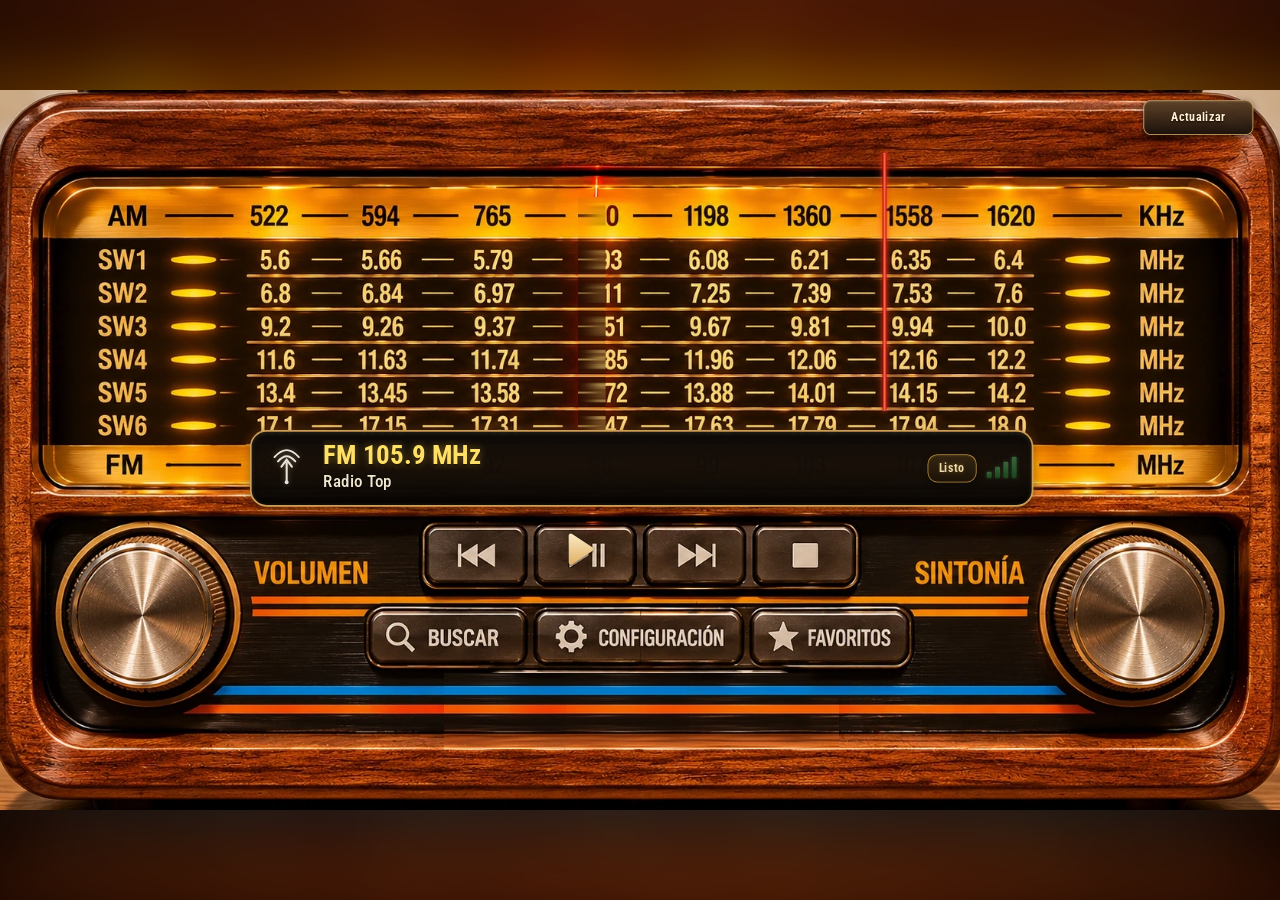
==== commit 99511631: "Add files via upload" ====
--- a/index.html
+++ b/index.html
@@ -30,6 +30,7 @@
   </script>
   <title>Radio Argentina</title>
   <link rel="stylesheet" href="styles.css?v=30" />
+  <link rel="stylesheet" href="pro.css?v=1" />
 </head>
 <body>
   <div class="app" id="app">
@@ -60,6 +61,11 @@
         <span class="radio-dance-emoji emoji-d">✨</span>
         <span class="radio-dance-emoji emoji-e">🕺</span>
         <span class="radio-big-smile" role="img" aria-label="Carita sonriente">😄</span>
+      </div>
+      <!-- Frase luminosa: aparece un rato al cambiar de emisora, encima de la franja (no agrega altura) -->
+      <div class="station-quote" id="stationQuote" aria-hidden="true">
+        <span class="quote-emoji"></span>
+        <span class="quote-text"></span>
       </div>
     </section>
 
@@ -100,6 +106,8 @@
       <div class="station-info">
         <h1 class="station-name" id="stationName">Elegí una emisora</h1>
         <div class="station-freq" id="freq">—</div>
+        <!-- Barritas del visor: suben y bajan con la música -->
+        <div class="visor-bars" id="visorBars" aria-hidden="true"><i></i><i></i><i></i><i></i><i></i></div>
       </div>
       <div class="visualizer" id="visualizer">
         <div class="bar"></div><div class="bar"></div><div class="bar"></div><div class="bar"></div>
--- a/styles.css
+++ b/styles.css
@@ -2877,3 +2877,260 @@
 @media (prefers-reduced-motion: reduce) {
   .radio-big-smile, .radio-dance-emoji { animation: none !important; }
 }
+
+
+/* ===== Último retoque móvil: emisora actual con icono de radio ===== */
+@media (max-width: 899px) {
+  .now-playing-section {
+    width: 100% !important;
+    padding: 3px 10px 4px !important;
+    min-height: 0 !important;
+    display: flex !important;
+    align-items: center !important;
+    justify-content: center !important;
+  }
+  .station-info {
+    width: min(100%, 440px) !important;
+    max-width: 100% !important;
+    min-height: 66px !important;
+    box-sizing: border-box !important;
+    display: grid !important;
+    grid-template-columns: 52px minmax(0, 1fr) !important;
+    grid-template-areas:
+      "radio name"
+      "radio frequency" !important;
+    align-items: center !important;
+    column-gap: 10px !important;
+    row-gap: 2px !important;
+    padding: 7px 12px !important;
+    margin: 0 auto !important;
+    text-align: left !important;
+    border: 1.5px solid rgba(25, 210, 255, .72) !important;
+    border-radius: 16px !important;
+    background: linear-gradient(110deg, rgba(5, 30, 58, .98), rgba(3, 17, 39, .98)) !important;
+    box-shadow: 0 0 13px rgba(0, 174, 255, .24), inset 0 0 12px rgba(0, 120, 220, .12) !important;
+  }
+  .station-info::before {
+    content: "📻" !important;
+    grid-area: radio !important;
+    display: block !important;
+    font-family: "Apple Color Emoji", "Noto Color Emoji", "Segoe UI Emoji", sans-serif !important;
+    font-size: 39px !important;
+    line-height: 1 !important;
+    text-align: center !important;
+    filter: drop-shadow(0 0 5px rgba(0, 200, 255, .28)) !important;
+  }
+  .station-name {
+    grid-area: name !important;
+    display: block !important;
+    min-width: 0 !important;
+    width: 100% !important;
+    margin: 0 !important;
+    padding: 0 !important;
+    text-align: left !important;
+    font-family: "Trebuchet MS", "Segoe UI", system-ui, sans-serif !important;
+    font-size: clamp(.98rem, 4.6vw, 1.18rem) !important;
+    font-weight: 800 !important;
+    line-height: 1.15 !important;
+    letter-spacing: .1px !important;
+    white-space: nowrap !important;
+    overflow: hidden !important;
+    text-overflow: ellipsis !important;
+  }
+  .station-freq {
+    grid-area: frequency !important;
+    display: block !important;
+    margin: 0 !important;
+    padding: 0 !important;
+    text-align: left !important;
+    font-family: "Trebuchet MS", "Segoe UI", system-ui, sans-serif !important;
+    font-size: 1.02rem !important;
+    font-weight: 800 !important;
+    line-height: 1.1 !important;
+    letter-spacing: .2px !important;
+  }
+
+  /* Texto Ecualizador centrado y con una tipografía más limpia. */
+  .eq-btn {
+    display: flex !important;
+    align-items: center !important;
+    justify-content: center !important;
+    text-align: center !important;
+    box-sizing: border-box !important;
+    padding: 4px 5px !important;
+  }
+  .eq-btn .eq-icon { display: none !important; }
+  .eq-btn .eq-label {
+    display: block !important;
+    width: 100% !important;
+    margin: 0 !important;
+    padding: 0 !important;
+    text-align: center !important;
+    white-space: nowrap !important;
+    font-family: "Trebuchet MS", "Segoe UI", system-ui, sans-serif !important;
+    font-size: clamp(.61rem, 2.7vw, .72rem) !important;
+    font-weight: 800 !important;
+    line-height: 1.15 !important;
+    letter-spacing: .15px !important;
+    color: #f3fbff !important;
+    text-shadow: 0 0 7px rgba(25, 220, 255, .35) !important;
+  }
+}
+@media (max-width: 380px) {
+  .station-info {
+    grid-template-columns: 45px minmax(0, 1fr) !important;
+    min-height: 60px !important;
+    column-gap: 7px !important;
+    padding: 6px 9px !important;
+  }
+  .station-info::before { font-size: 34px !important; }
+  .station-name { font-size: .94rem !important; }
+  .station-freq { font-size: .94rem !important; }
+  .eq-btn .eq-label { font-size: .59rem !important; }
+}
+
+
+/* ===== Frase luminosa al cambiar de emisora =====
+   Vive dentro de la franja de la mascota (misma altura, mismos bordes): no agrega espacio ni mueve controles.
+   Entra con una animación suave y queda fija hasta que se cambia de emisora. */
+.station-quote { display: none; }
+@media (max-width: 899px) {
+  .station-quote {
+    position: absolute;
+    inset: 0;
+    z-index: 6;
+    display: flex;
+    align-items: center;
+    justify-content: center;
+    gap: 8px;
+    padding: 0 12px;
+    box-sizing: border-box;
+    border-radius: inherit;
+    background: linear-gradient(100deg, rgba(3, 21, 45, .96), rgba(6, 29, 56, .97) 50%, rgba(3, 21, 45, .96));
+    opacity: 0;
+    pointer-events: none;
+    text-align: center;
+  }
+  .station-quote.show { animation: quoteIn .6s ease-out both; }
+  .quote-emoji {
+    flex: 0 0 auto;
+    font-family: "Apple Color Emoji", "Noto Color Emoji", "Segoe UI Emoji", sans-serif;
+    font-size: 22px;
+    line-height: 1;
+    filter: drop-shadow(0 0 6px rgba(0, 210, 255, .7));
+  }
+  .station-quote.show .quote-emoji { animation: quoteWord .6s ease-out both, quoteEmoji 2.4s ease-in-out .6s infinite; }
+  .quote-text {
+    min-width: 0;
+    font-family: "Trebuchet MS", "Segoe UI", system-ui, sans-serif;
+    font-size: clamp(.74rem, 3.5vw, .9rem);
+    font-weight: 800;
+    line-height: 1.16;
+    letter-spacing: .15px;
+    color: #effcff;
+    text-wrap: balance;
+  }
+  .qw {
+    display: inline-block;
+    opacity: 0;
+    text-shadow:
+      0 0 5px rgba(150, 240, 255, .95),
+      0 0 12px rgba(0, 200, 255, .8),
+      0 0 24px rgba(0, 150, 255, .55);
+  }
+  .station-quote.show .qw {
+    animation: quoteWord .7s ease-out forwards, quoteGlow 2.6s ease-in-out infinite alternate;
+  }
+  @keyframes quoteIn {
+    from { opacity: 0; }
+    to   { opacity: 1; }
+  }
+  @keyframes quoteWord {
+    0%   { opacity: 0; transform: translateY(6px); filter: blur(4px); }
+    100% { opacity: 1; transform: translateY(0);   filter: blur(0); }
+  }
+  @keyframes quoteGlow {
+    from { text-shadow: 0 0 4px rgba(150, 240, 255, .8), 0 0 9px rgba(0, 200, 255, .6), 0 0 18px rgba(0, 150, 255, .35); }
+    to   { text-shadow: 0 0 6px rgba(190, 248, 255, 1),  0 0 15px rgba(0, 210, 255, .95), 0 0 30px rgba(0, 160, 255, .7); }
+  }
+  @keyframes quoteEmoji {
+    0%, 100% { transform: scale(1); }
+    50%      { transform: scale(1.14); }
+  }
+}
+.radio-dance-banner.has-quote .radio-big-smile,
+.radio-dance-banner.has-quote .radio-dance-emoji { animation-play-state: paused !important; }
+@media (max-width: 380px) {
+  .quote-emoji { font-size: 19px; }
+  .station-quote { gap: 6px; padding: 0 9px; }
+}
+@media (prefers-reduced-motion: reduce) {
+  .station-quote.show .qw { animation: none !important; opacity: 1; transform: none; filter: none; }
+  .station-quote.show .quote-emoji { animation: none !important; }
+}
+
+
+/* ===== Barritas del visor de la emisora =====
+   Van dentro del cuadro azul, a la derecha del nombre y la frecuencia. Suben y bajan con la música.
+   El cuadro conserva su alto; el nombre solo cede el lugar que ocupan las barritas. */
+.visor-bars { display: none; }
+@media (max-width: 899px) {
+  .station-info {
+    grid-template-columns: 52px minmax(0, 1fr) auto !important;
+    grid-template-areas:
+      "radio name bars"
+      "radio frequency bars" !important;
+  }
+  .visor-bars {
+    grid-area: bars;
+    display: flex;
+    align-items: flex-end;
+    justify-content: center;
+    gap: 4px;
+    width: 41px;
+    height: 36px;
+    align-self: center;
+    justify-self: end;
+  }
+  .visor-bars i {
+    display: block;
+    width: 5px;
+    height: 12px;
+    border-radius: 3px;
+    background: linear-gradient(180deg, #62e8ff 0%, #1fd0ff 55%, #16a9f2 100%);
+    box-shadow: 0 0 7px rgba(25, 210, 255, .5);
+    opacity: .55;
+    transition: height .09s linear, opacity .3s ease;
+  }
+  /* En reposo: alturas distintas, apagadas */
+  .visor-bars i:nth-child(1) { height: 12px; }
+  .visor-bars i:nth-child(2) { height: 20px; }
+  .visor-bars i:nth-child(3) { height: 30px; }
+  .visor-bars i:nth-child(4) { height: 22px; }
+  .visor-bars i:nth-child(5) { height: 14px; }
+  /* Sonando */
+  .visor-bars.playing i { opacity: 1; animation: visorDance .6s ease-in-out infinite alternate; }
+  .visor-bars.playing.real i { animation: none; }   /* con audio real, las mueve el JS */
+  .visor-bars.playing i:nth-child(1) { animation-duration: .52s; animation-delay: -.10s; }
+  .visor-bars.playing i:nth-child(2) { animation-duration: .68s; animation-delay: -.35s; }
+  .visor-bars.playing i:nth-child(3) { animation-duration: .46s; animation-delay: -.22s; }
+  .visor-bars.playing i:nth-child(4) { animation-duration: .74s; animation-delay: -.50s; }
+  .visor-bars.playing i:nth-child(5) { animation-duration: .58s; animation-delay: -.05s; }
+  @keyframes visorDance {
+    0%   { height: 8px; }
+    100% { height: 34px; }
+  }
+}
+@media (max-width: 380px) {
+  .station-info {
+    grid-template-columns: 45px minmax(0, 1fr) auto !important;
+    grid-template-areas:
+      "radio name bars"
+      "radio frequency bars" !important;
+  }
+  .visor-bars { width: 32px; gap: 3px; height: 32px; }
+  .visor-bars i { width: 4px; }
+}
+@media (prefers-reduced-motion: reduce) {
+  .visor-bars.playing i { animation: none !important; height: 20px !important; }
+}
--- a/pro.css
+++ b/pro.css
@@ -0,0 +1,63 @@
+/* ===== PRO · capa de calidad: profundidad 3D, brillo y definición =====
+   Se carga DESPUÉS de styles.css. Para quitarla, borrá la línea <link> en index.html. */
+:root{--pro-ease:cubic-bezier(.2,.8,.2,1);--pro-glow:rgba(0,229,255,.35)}
+.app{perspective:1200px}
+
+/* Cabecera y marco del dial: se ven como placa metálica con relieve */
+.radio-header{box-shadow:0 1px 0 rgba(255,255,255,.06) inset,0 10px 24px -12px rgba(0,0,0,.7)}
+.dial-frame{transform:translateZ(0) rotateX(2deg);transform-origin:50% 100%;
+  box-shadow:0 1px 0 rgba(255,236,170,.55) inset,0 -2px 6px rgba(0,0,0,.5) inset,
+  0 18px 28px -14px rgba(0,0,0,.85),0 0 0 1px rgba(232,184,74,.35)}
+.dial-glass{position:relative;overflow:hidden;
+  box-shadow:0 2px 10px rgba(0,0,0,.75) inset,0 0 18px rgba(0,229,255,.08) inset}
+.dial-glass::after{content:"";position:absolute;inset:0;pointer-events:none;
+  background:linear-gradient(115deg,transparent 35%,rgba(255,255,255,.14) 48%,transparent 60%);
+  transform:translateX(-120%);animation:proSweep 7s var(--pro-ease) infinite}
+@keyframes proSweep{0%,70%{transform:translateX(-120%)}100%{transform:translateX(120%)}}
+.needle{box-shadow:0 0 8px rgba(255,70,70,.9),0 0 18px rgba(255,70,70,.45);
+  transition:left .9s var(--pro-ease),transform .9s var(--pro-ease)}
+
+/* Visor de la emisora: vidrio con luz propia */
+.station-info{box-shadow:0 1px 0 rgba(255,255,255,.12) inset,0 12px 22px -14px rgba(0,0,0,.9),
+  0 0 22px -6px var(--pro-glow);backdrop-filter:blur(6px)}
+.station-name{text-shadow:0 0 12px rgba(0,229,255,.45),0 2px 2px rgba(0,0,0,.6)}
+
+/* Botones: se hunden al apretarlos, como teclas reales */
+.ctrl-btn{transition:transform .18s var(--pro-ease),box-shadow .18s var(--pro-ease);
+  transform:translateZ(0);will-change:transform}
+.ctrl-btn:not(.play-btn){box-shadow:0 1px 0 rgba(255,255,255,.18) inset,0 5px 0 rgba(0,0,0,.45),0 10px 14px -6px rgba(0,0,0,.7)}
+.ctrl-btn:not(.play-btn):active{transform:translateY(4px);box-shadow:0 1px 0 rgba(255,255,255,.1) inset,0 1px 0 rgba(0,0,0,.45),0 3px 6px -3px rgba(0,0,0,.7)}
+
+/* Play: botón estrella, con anillo que late cuando suena */
+.play-btn{position:relative;
+  box-shadow:0 2px 0 rgba(255,255,255,.35) inset,0 -4px 8px rgba(0,0,0,.35) inset,
+  0 8px 0 rgba(0,0,0,.4),0 18px 26px -8px rgba(0,0,0,.8),0 0 26px -4px var(--pro-glow)}
+.play-btn:active{transform:translateY(6px) scale(.97);
+  box-shadow:0 2px 0 rgba(255,255,255,.2) inset,0 2px 0 rgba(0,0,0,.4),0 6px 10px -6px rgba(0,0,0,.8)}
+.play-btn::after{content:"";position:absolute;inset:-6px;border-radius:50%;
+  border:2px solid var(--pro-glow);opacity:0;pointer-events:none}
+.play-btn.playing::after{animation:proPulse 2.2s ease-out infinite}
+@keyframes proPulse{0%{opacity:.8;transform:scale(.96)}100%{opacity:0;transform:scale(1.35)}}
+
+/* Lista de emisoras: tarjetas con relieve y la activa "sale" hacia vos */
+.station-item{transition:transform .25s var(--pro-ease),box-shadow .25s var(--pro-ease),border-color .25s;
+  box-shadow:0 1px 0 rgba(255,255,255,.07) inset,0 8px 14px -10px rgba(0,0,0,.85)}
+@media (hover:hover){.station-item:hover{transform:translateY(-2px) rotateX(3deg);
+  box-shadow:0 1px 0 rgba(255,255,255,.12) inset,0 14px 20px -10px rgba(0,0,0,.9)}}
+.station-item.active{transform:translateZ(14px);
+  box-shadow:0 1px 0 rgba(255,255,255,.15) inset,0 14px 22px -10px rgba(0,0,0,.9),0 0 22px -4px var(--pro-glow)}
+
+/* Barra de abajo: flotante con vidrio */
+.bottom-nav{backdrop-filter:blur(10px) saturate(1.2);box-shadow:0 -12px 24px -14px rgba(0,0,0,.85),0 1px 0 rgba(255,255,255,.08) inset}
+.nav-btn{transition:transform .2s var(--pro-ease)}
+.nav-btn.active{transform:translateY(-3px)}
+
+/* Foco visible para quien navega con teclado */
+:is(button,input,a):focus-visible{outline:2px solid var(--cyan);outline-offset:3px}
+
+/* Respeta a quien pide menos movimiento */
+@media (prefers-reduced-motion:reduce){
+  .dial-glass::after,.play-btn.playing::after{animation:none}
+  .ctrl-btn,.station-item,.nav-btn,.needle{transition:none}
+  .dial-frame{transform:none}
+}
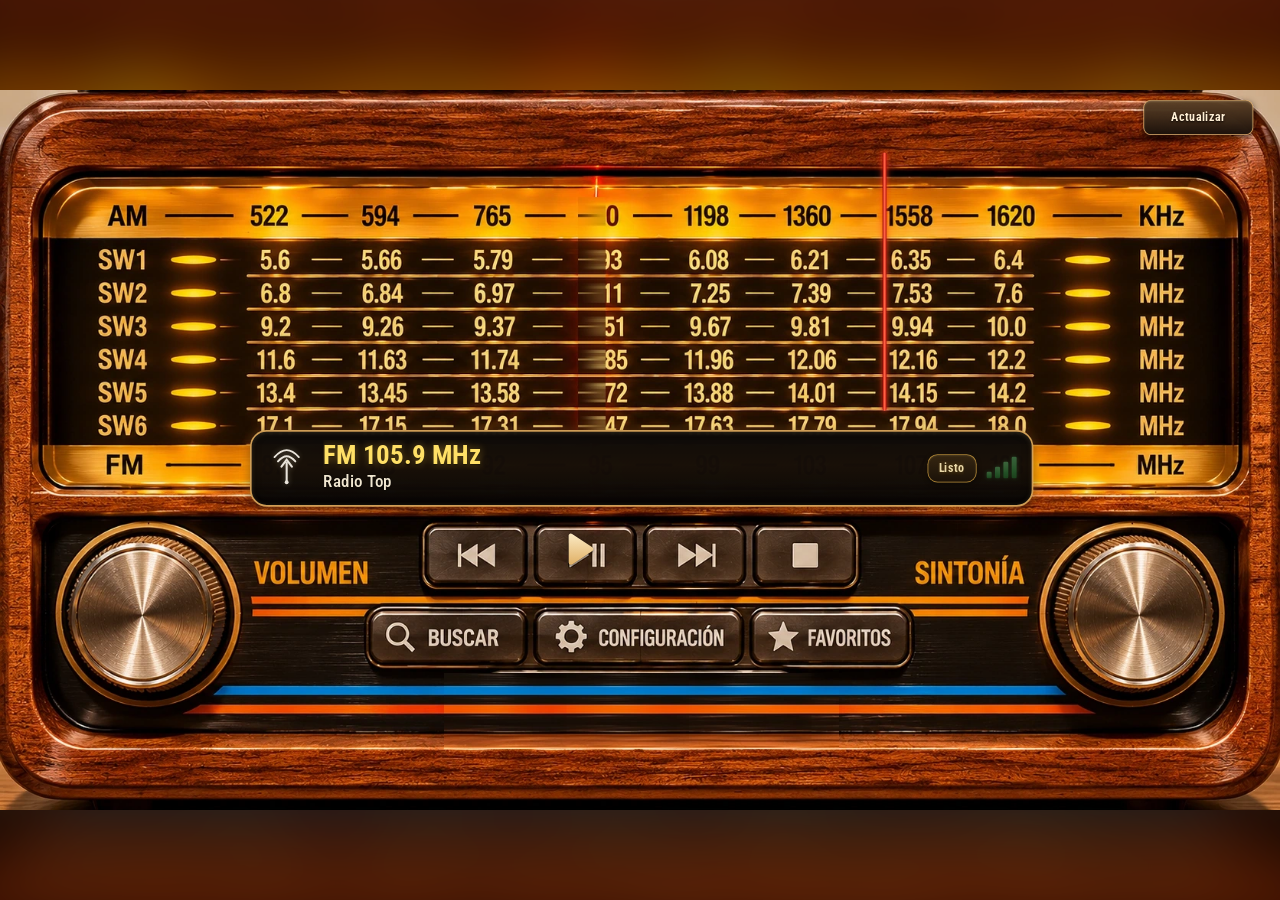
==== commit 61d4bca3: "Add files via upload" ====
--- a/index.html
+++ b/index.html
@@ -29,8 +29,7 @@
     })();
   </script>
   <title>Radio Argentina</title>
-  <link rel="stylesheet" href="styles.css?v=30" />
-  <link rel="stylesheet" href="pro.css?v=1" />
+  <link rel="stylesheet" href="styles.css?v=31" />
 </head>
 <body>
   <div class="app" id="app">
@@ -61,11 +60,6 @@
         <span class="radio-dance-emoji emoji-d">✨</span>
         <span class="radio-dance-emoji emoji-e">🕺</span>
         <span class="radio-big-smile" role="img" aria-label="Carita sonriente">😄</span>
-      </div>
-      <!-- Frase luminosa: aparece un rato al cambiar de emisora, encima de la franja (no agrega altura) -->
-      <div class="station-quote" id="stationQuote" aria-hidden="true">
-        <span class="quote-emoji"></span>
-        <span class="quote-text"></span>
       </div>
     </section>
 
@@ -106,8 +100,6 @@
       <div class="station-info">
         <h1 class="station-name" id="stationName">Elegí una emisora</h1>
         <div class="station-freq" id="freq">—</div>
-        <!-- Barritas del visor: suben y bajan con la música -->
-        <div class="visor-bars" id="visorBars" aria-hidden="true"><i></i><i></i><i></i><i></i><i></i></div>
       </div>
       <div class="visualizer" id="visualizer">
         <div class="bar"></div><div class="bar"></div><div class="bar"></div><div class="bar"></div>
--- a/styles.css
+++ b/styles.css
@@ -2989,148 +2989,177 @@
   .eq-btn .eq-label { font-size: .59rem !important; }
 }
 
-
-/* ===== Frase luminosa al cambiar de emisora =====
-   Vive dentro de la franja de la mascota (misma altura, mismos bordes): no agrega espacio ni mueve controles.
-   Entra con una animación suave y queda fija hasta que se cambia de emisora. */
-.station-quote { display: none; }
+/* ==========================================================
+   RADIO PORTÁTIL — piel móvil inspirada en la referencia
+   Mantiene intactos los IDs y controles conectados a app.js.
+   ========================================================== */
 @media (max-width: 899px) {
-  .station-quote {
-    position: absolute;
-    inset: 0;
-    z-index: 6;
-    display: flex;
-    align-items: center;
-    justify-content: center;
-    gap: 8px;
-    padding: 0 12px;
-    box-sizing: border-box;
-    border-radius: inherit;
-    background: linear-gradient(100deg, rgba(3, 21, 45, .96), rgba(6, 29, 56, .97) 50%, rgba(3, 21, 45, .96));
-    opacity: 0;
-    pointer-events: none;
-    text-align: center;
-  }
-  .station-quote.show { animation: quoteIn .6s ease-out both; }
-  .quote-emoji {
-    flex: 0 0 auto;
-    font-family: "Apple Color Emoji", "Noto Color Emoji", "Segoe UI Emoji", sans-serif;
-    font-size: 22px;
-    line-height: 1;
-    filter: drop-shadow(0 0 6px rgba(0, 210, 255, .7));
-  }
-  .station-quote.show .quote-emoji { animation: quoteWord .6s ease-out both, quoteEmoji 2.4s ease-in-out .6s infinite; }
-  .quote-text {
-    min-width: 0;
-    font-family: "Trebuchet MS", "Segoe UI", system-ui, sans-serif;
-    font-size: clamp(.74rem, 3.5vw, .9rem);
-    font-weight: 800;
-    line-height: 1.16;
-    letter-spacing: .15px;
-    color: #effcff;
-    text-wrap: balance;
-  }
-  .qw {
-    display: inline-block;
-    opacity: 0;
-    text-shadow:
-      0 0 5px rgba(150, 240, 255, .95),
-      0 0 12px rgba(0, 200, 255, .8),
-      0 0 24px rgba(0, 150, 255, .55);
-  }
-  .station-quote.show .qw {
-    animation: quoteWord .7s ease-out forwards, quoteGlow 2.6s ease-in-out infinite alternate;
-  }
-  @keyframes quoteIn {
-    from { opacity: 0; }
-    to   { opacity: 1; }
-  }
-  @keyframes quoteWord {
-    0%   { opacity: 0; transform: translateY(6px); filter: blur(4px); }
-    100% { opacity: 1; transform: translateY(0);   filter: blur(0); }
-  }
-  @keyframes quoteGlow {
-    from { text-shadow: 0 0 4px rgba(150, 240, 255, .8), 0 0 9px rgba(0, 200, 255, .6), 0 0 18px rgba(0, 150, 255, .35); }
-    to   { text-shadow: 0 0 6px rgba(190, 248, 255, 1),  0 0 15px rgba(0, 210, 255, .95), 0 0 30px rgba(0, 160, 255, .7); }
-  }
-  @keyframes quoteEmoji {
-    0%, 100% { transform: scale(1); }
-    50%      { transform: scale(1.14); }
-  }
-}
-.radio-dance-banner.has-quote .radio-big-smile,
-.radio-dance-banner.has-quote .radio-dance-emoji { animation-play-state: paused !important; }
+  :root {
+    --radio-black: #08090b;
+    --radio-metal: #b9b9b3;
+    --radio-blue: #087cff;
+  }
+  html, body { background: #06152c !important; }
+  body {
+    background: radial-gradient(ellipse at 50% 45%, #173d78 0%, #071b3a 68%, #020916 100%) !important;
+  }
+  .app {
+    max-width: 520px;
+    background:
+      radial-gradient(ellipse at 50% 5%, rgba(255,255,255,.10), transparent 24%),
+      repeating-linear-gradient(115deg, rgba(255,255,255,.018) 0 1px, transparent 1px 4px),
+      linear-gradient(145deg, #282a2c 0%, #08090b 20%, #151719 52%, #050607 100%) !important;
+    border: 5px solid #777873 !important;
+    border-radius: 30px !important;
+    box-shadow: 0 0 0 2px #17191c, 0 14px 35px #000, inset 0 0 18px rgba(255,255,255,.16) !important;
+    padding-bottom: env(safe-area-inset-bottom, 0px);
+  }
+  .radio-header {
+    min-height: 60px;
+    justify-content: center !important;
+    padding: 8px 12px 7px !important;
+    background:
+      radial-gradient(circle, rgba(255,255,255,.17) 1px, transparent 1.8px) 0 0/5px 5px,
+      linear-gradient(180deg,#242628,#090a0c) !important;
+    border-bottom: 3px solid #4b4d4e;
+  }
+  .radio-header::after { display:none; }
+  .brand { justify-content:center; gap:9px; }
+  .brand-logo-wrap { width:36px; height:36px; background:#08090b; box-shadow:0 0 0 2px #a9aaa5,0 0 12px #087cff; }
+  .brand-logo { width:32px; height:32px; }
+  .brand-text { font-size:clamp(1.2rem,5vw,1.75rem); font-style:italic; color:#f4f4f1; text-shadow:0 2px 2px #000,0 0 8px #aaa; }
+  .install-chip, .live-badge, .radio-dance-banner { display:none !important; }
+
+  .dial-section {
+    order: 2;
+    margin: 0 7px;
+    padding: 8px 8px 7px !important;
+    background: linear-gradient(180deg,#101113,#050607);
+    border: 2px solid #55585a;
+    border-top: 1px solid #aaa;
+    border-radius: 0 0 15px 15px;
+    box-shadow: inset 0 2px 8px #000, 0 3px 5px #000;
+  }
+  .dial-frame { padding:0 !important; border:0 !important; background:transparent !important; box-shadow:none !important; }
+  .dial-glass {
+    padding: 7px 8px 6px !important;
+    border: 2px solid #858783 !important;
+    border-radius: 7px !important;
+    background: linear-gradient(180deg,#e0dfd6,#aaa99f 48%,#f1f0e8) !important;
+    box-shadow: inset 0 2px 5px #fff, inset 0 -3px 7px #555 !important;
+  }
+  .dial-band { margin:0 0 4px !important; }
+  .dial-band:last-child { margin-bottom:0 !important; }
+  .dial-tag { color:#171819 !important; font-weight:900 !important; text-shadow:none !important; }
+  .dial-tag small { color:#252525 !important; }
+  .dial-scale { background:linear-gradient(180deg,#111,#292929) !important; border:1px solid #d5d3c8; border-radius:2px; }
+  .dial-scale .tick { color:#f4f4ef !important; text-shadow:0 1px #000; }
+  .dial-scale::before { background:repeating-linear-gradient(90deg,#eee 0 1px,transparent 1px 5px) !important; opacity:.9; }
+  .needle { background:#ff2525 !important; box-shadow:0 0 7px #f00 !important; width:3px !important; }
+
+  .controls-section {
+    order: 3;
+    margin: 0 7px;
+    padding: 8px 8px 10px !important;
+    justify-content:space-around !important;
+    gap:5px !important;
+    background:linear-gradient(180deg,#08090a,#222426 50%,#08090a);
+    border-bottom:3px solid #55585a;
+    box-shadow:inset 0 1px 4px #777;
+  }
+  .ctrl-btn { color:#fff !important; }
+  .fav-btn, .eq-btn, .transport .ctrl-btn {
+    width: clamp(43px, 13vw, 58px) !important;
+    min-height:58px;
+    padding:5px 3px !important;
+    border-radius:50% !important;
+    border:2px solid #a4a6a5 !important;
+    background:radial-gradient(circle at 35% 25%,#fff,#b9bab7 28%,#55585a 66%,#111 78%) !important;
+    box-shadow:inset 0 2px 4px #fff8,0 3px 5px #000,0 0 8px #168cff55 !important;
+    color:#111 !important;
+  }
+  .fav-btn .star-icon, .eq-icon { color:#17191b !important; text-shadow:0 1px #fff; }
+  .fav-label,.eq-label { color:#fff !important; background:none !important; box-shadow:none !important; font-size:.55rem !important; }
+  .transport { display:contents !important; }
+  .transport .ctrl-btn svg { width:25px; height:25px; }
+  .play-btn { box-shadow:inset 0 2px 4px #fff8,0 3px 5px #000,0 0 12px #087cffaa !important; }
+
+  .now-playing-section {
+    order:4;
+    display:flex;
+    align-items:center;
+    gap:10px;
+    min-height:88px;
+    margin:7px 9px 6px !important;
+    padding:9px 12px !important;
+    text-align:left !important;
+    border:2px solid #168dff !important;
+    border-radius:17px !important;
+    background:linear-gradient(105deg,#06101e,#03070d 75%) !important;
+    box-shadow:0 0 12px #078bff66,inset 0 0 15px #087cff22 !important;
+  }
+  .station-info { flex:1; min-width:0; margin:0 !important; }
+  .station-name { font:800 clamp(1rem,4vw,1.35rem)/1.2 var(--font) !important; white-space:nowrap; overflow:hidden; text-overflow:ellipsis; text-shadow:0 0 9px #168dff66 !important; }
+  .station-freq { font-size:.75rem !important; color:#c7d9ec !important; text-align:left; }
+  .visualizer { width:88px; flex:0 0 88px; height:52px !important; margin:0 !important; gap:2px !important; mask-image:none !important; }
+  .visualizer .bar { width:4px !important; background:linear-gradient(180deg,#28eaff,#087cff) !important; box-shadow:0 0 6px #08aaff !important; }
+
+  .status-bar { order:5; margin:0 10px 4px; padding:4px 8px !important; background:#090b0e !important; border:1px solid #555 !important; border-radius:7px; }
+  .search-filters { order:6; padding:4px 9px !important; }
+  .station-search { border:1px solid #777 !important; background:#090b0e !important; color:#fff !important; }
+  .filter-btn { border:1px solid #777 !important; background:#17191b !important; color:#eee !important; }
+  .filter-btn.active { background:#075fc9 !important; border-color:#27aaff !important; }
+
+  .station-list {
+    order:7;
+    margin:0 9px 70px !important;
+    padding:6px 8px 12px !important;
+    border:2px solid #666 !important;
+    border-radius:14px !important;
+    background:
+      radial-gradient(circle,rgba(255,255,255,.13) 1px,transparent 1.8px) 0 0/6px 6px,
+      linear-gradient(180deg,#111315,#050607) !important;
+    box-shadow:inset 0 2px 10px #000 !important;
+  }
+  .station-item {
+    min-height:52px;
+    margin:3px 0 !important;
+    padding:5px 7px !important;
+    border:0 !important;
+    border-bottom:1px solid #444 !important;
+    border-radius:5px !important;
+    background:rgba(0,0,0,.72) !important;
+  }
+  .station-item.active {
+    background:linear-gradient(90deg,#075acb,#087bff) !important;
+    box-shadow:0 0 10px #087cff88,inset 0 0 7px #fff2 !important;
+  }
+  .station-logo { width:39px !important; height:39px !important; border-radius:7px !important; }
+  .station-meta .s-name { color:#fff !important; font-size:.9rem !important; }
+  .station-meta .s-loc { color:#c3d2e2 !important; }
+  .station-freq-right { color:#d9ecff !important; }
+  .station-play { width:29px !important; height:29px !important; border-radius:5px !important; background:#086fe8 !important; }
+  .list-sep { color:#d7d7d1 !important; text-shadow:0 1px #000; }
+
+  .bottom-nav {
+    order:8;
+    height:67px !important;
+    background:linear-gradient(180deg,#242628,#08090a 55%,#030405) !important;
+    border-top:2px solid #8a8c88 !important;
+    box-shadow:0 -3px 12px #000 !important;
+  }
+  .bottom-nav::before { display:none; }
+  .nav-btn { color:#d7d7d3 !important; border-right:1px solid #555 !important; gap:4px !important; }
+  .nav-btn:last-child { border-right:0 !important; }
+  .nav-btn.active { color:#35caff !important; text-shadow:0 0 9px #078cff !important; }
+  .nav-btn .nav-icon { font-size:1.35rem !important; }
+  .nav-btn .nav-label { font-size:.58rem !important; }
+}
 @media (max-width: 380px) {
-  .quote-emoji { font-size: 19px; }
-  .station-quote { gap: 6px; padding: 0 9px; }
-}
-@media (prefers-reduced-motion: reduce) {
-  .station-quote.show .qw { animation: none !important; opacity: 1; transform: none; filter: none; }
-  .station-quote.show .quote-emoji { animation: none !important; }
-}
-
-
-/* ===== Barritas del visor de la emisora =====
-   Van dentro del cuadro azul, a la derecha del nombre y la frecuencia. Suben y bajan con la música.
-   El cuadro conserva su alto; el nombre solo cede el lugar que ocupan las barritas. */
-.visor-bars { display: none; }
-@media (max-width: 899px) {
-  .station-info {
-    grid-template-columns: 52px minmax(0, 1fr) auto !important;
-    grid-template-areas:
-      "radio name bars"
-      "radio frequency bars" !important;
-  }
-  .visor-bars {
-    grid-area: bars;
-    display: flex;
-    align-items: flex-end;
-    justify-content: center;
-    gap: 4px;
-    width: 41px;
-    height: 36px;
-    align-self: center;
-    justify-self: end;
-  }
-  .visor-bars i {
-    display: block;
-    width: 5px;
-    height: 12px;
-    border-radius: 3px;
-    background: linear-gradient(180deg, #62e8ff 0%, #1fd0ff 55%, #16a9f2 100%);
-    box-shadow: 0 0 7px rgba(25, 210, 255, .5);
-    opacity: .55;
-    transition: height .09s linear, opacity .3s ease;
-  }
-  /* En reposo: alturas distintas, apagadas */
-  .visor-bars i:nth-child(1) { height: 12px; }
-  .visor-bars i:nth-child(2) { height: 20px; }
-  .visor-bars i:nth-child(3) { height: 30px; }
-  .visor-bars i:nth-child(4) { height: 22px; }
-  .visor-bars i:nth-child(5) { height: 14px; }
-  /* Sonando */
-  .visor-bars.playing i { opacity: 1; animation: visorDance .6s ease-in-out infinite alternate; }
-  .visor-bars.playing.real i { animation: none; }   /* con audio real, las mueve el JS */
-  .visor-bars.playing i:nth-child(1) { animation-duration: .52s; animation-delay: -.10s; }
-  .visor-bars.playing i:nth-child(2) { animation-duration: .68s; animation-delay: -.35s; }
-  .visor-bars.playing i:nth-child(3) { animation-duration: .46s; animation-delay: -.22s; }
-  .visor-bars.playing i:nth-child(4) { animation-duration: .74s; animation-delay: -.50s; }
-  .visor-bars.playing i:nth-child(5) { animation-duration: .58s; animation-delay: -.05s; }
-  @keyframes visorDance {
-    0%   { height: 8px; }
-    100% { height: 34px; }
-  }
-}
-@media (max-width: 380px) {
-  .station-info {
-    grid-template-columns: 45px minmax(0, 1fr) auto !important;
-    grid-template-areas:
-      "radio name bars"
-      "radio frequency bars" !important;
-  }
-  .visor-bars { width: 32px; gap: 3px; height: 32px; }
-  .visor-bars i { width: 4px; }
-}
-@media (prefers-reduced-motion: reduce) {
-  .visor-bars.playing i { animation: none !important; height: 20px !important; }
-}
+  .app { border-width:3px !important; border-radius:22px !important; }
+  .radio-header { min-height:52px; }
+  .controls-section { gap:2px !important; }
+  .fav-btn, .eq-btn, .transport .ctrl-btn { width:42px !important; min-height:52px; }
+  .now-playing-section { min-height:76px; }
+  .visualizer { flex-basis:68px; width:68px; }
+}
